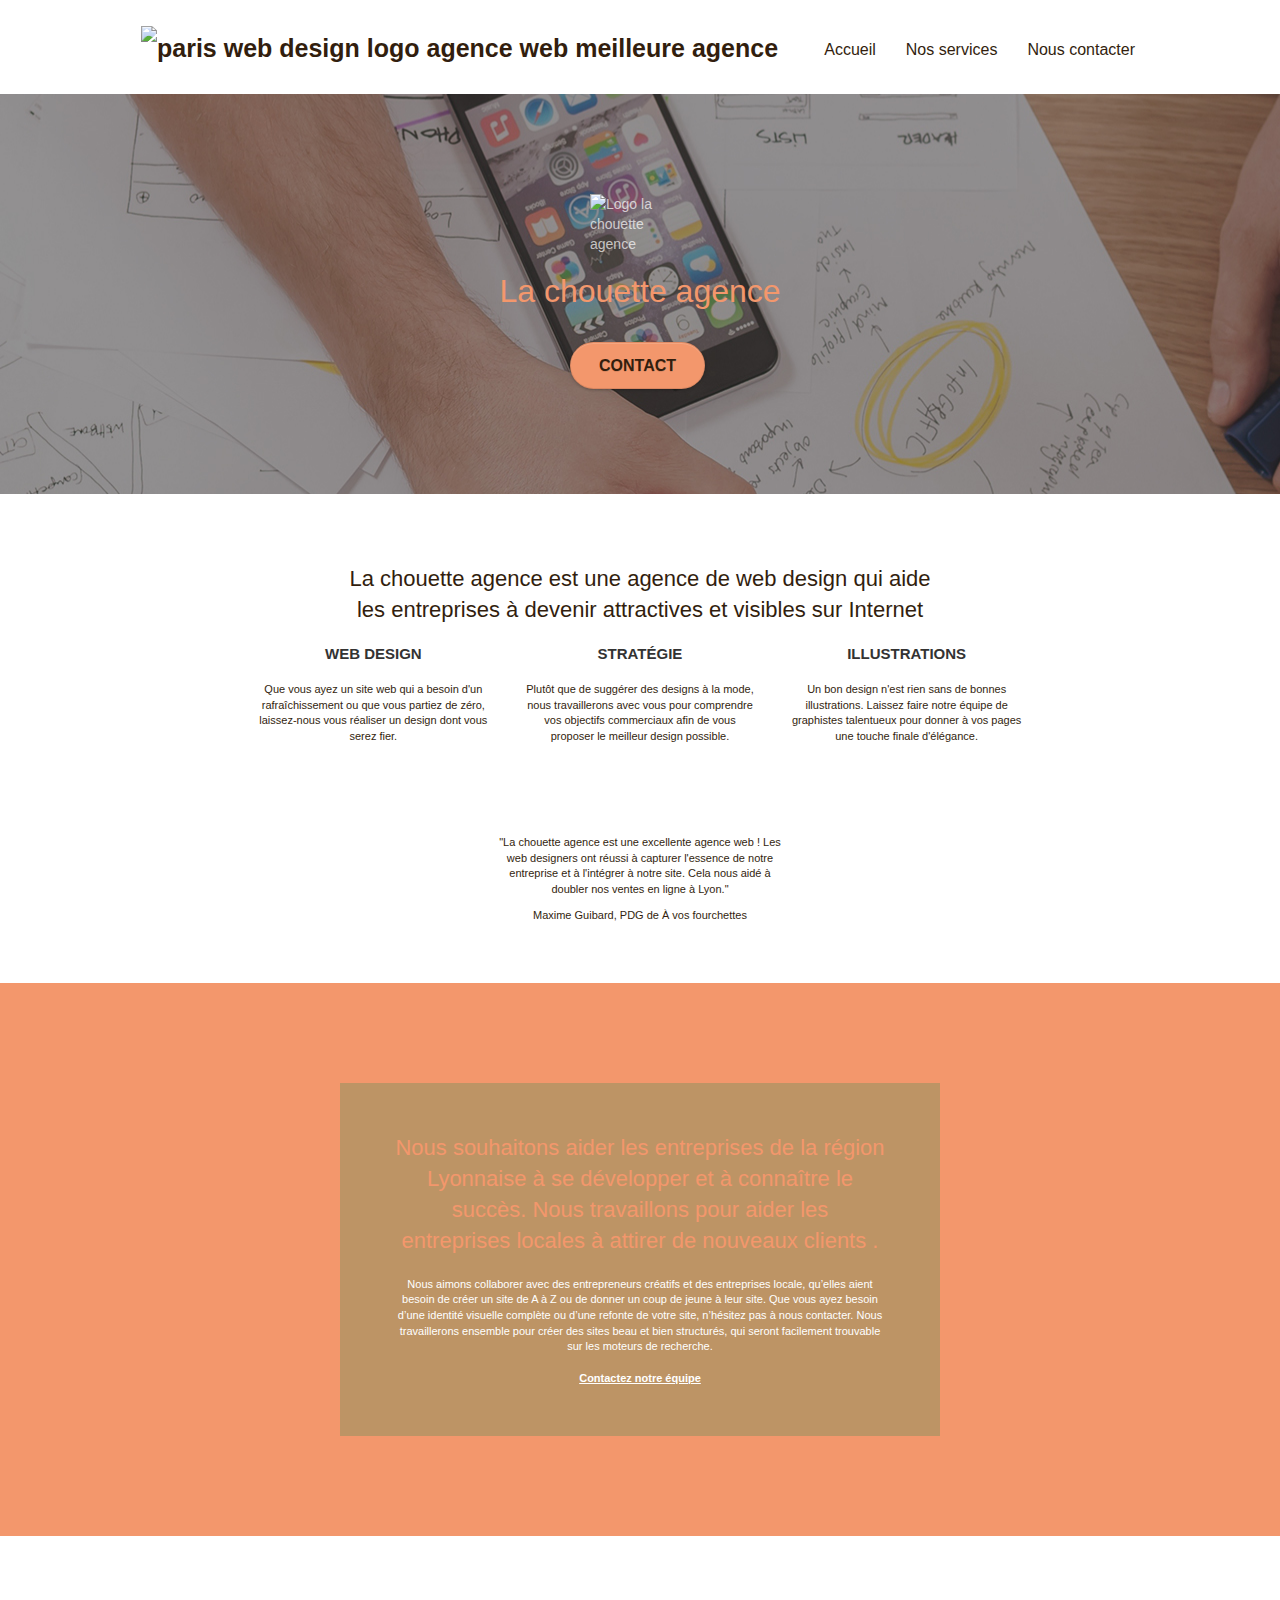
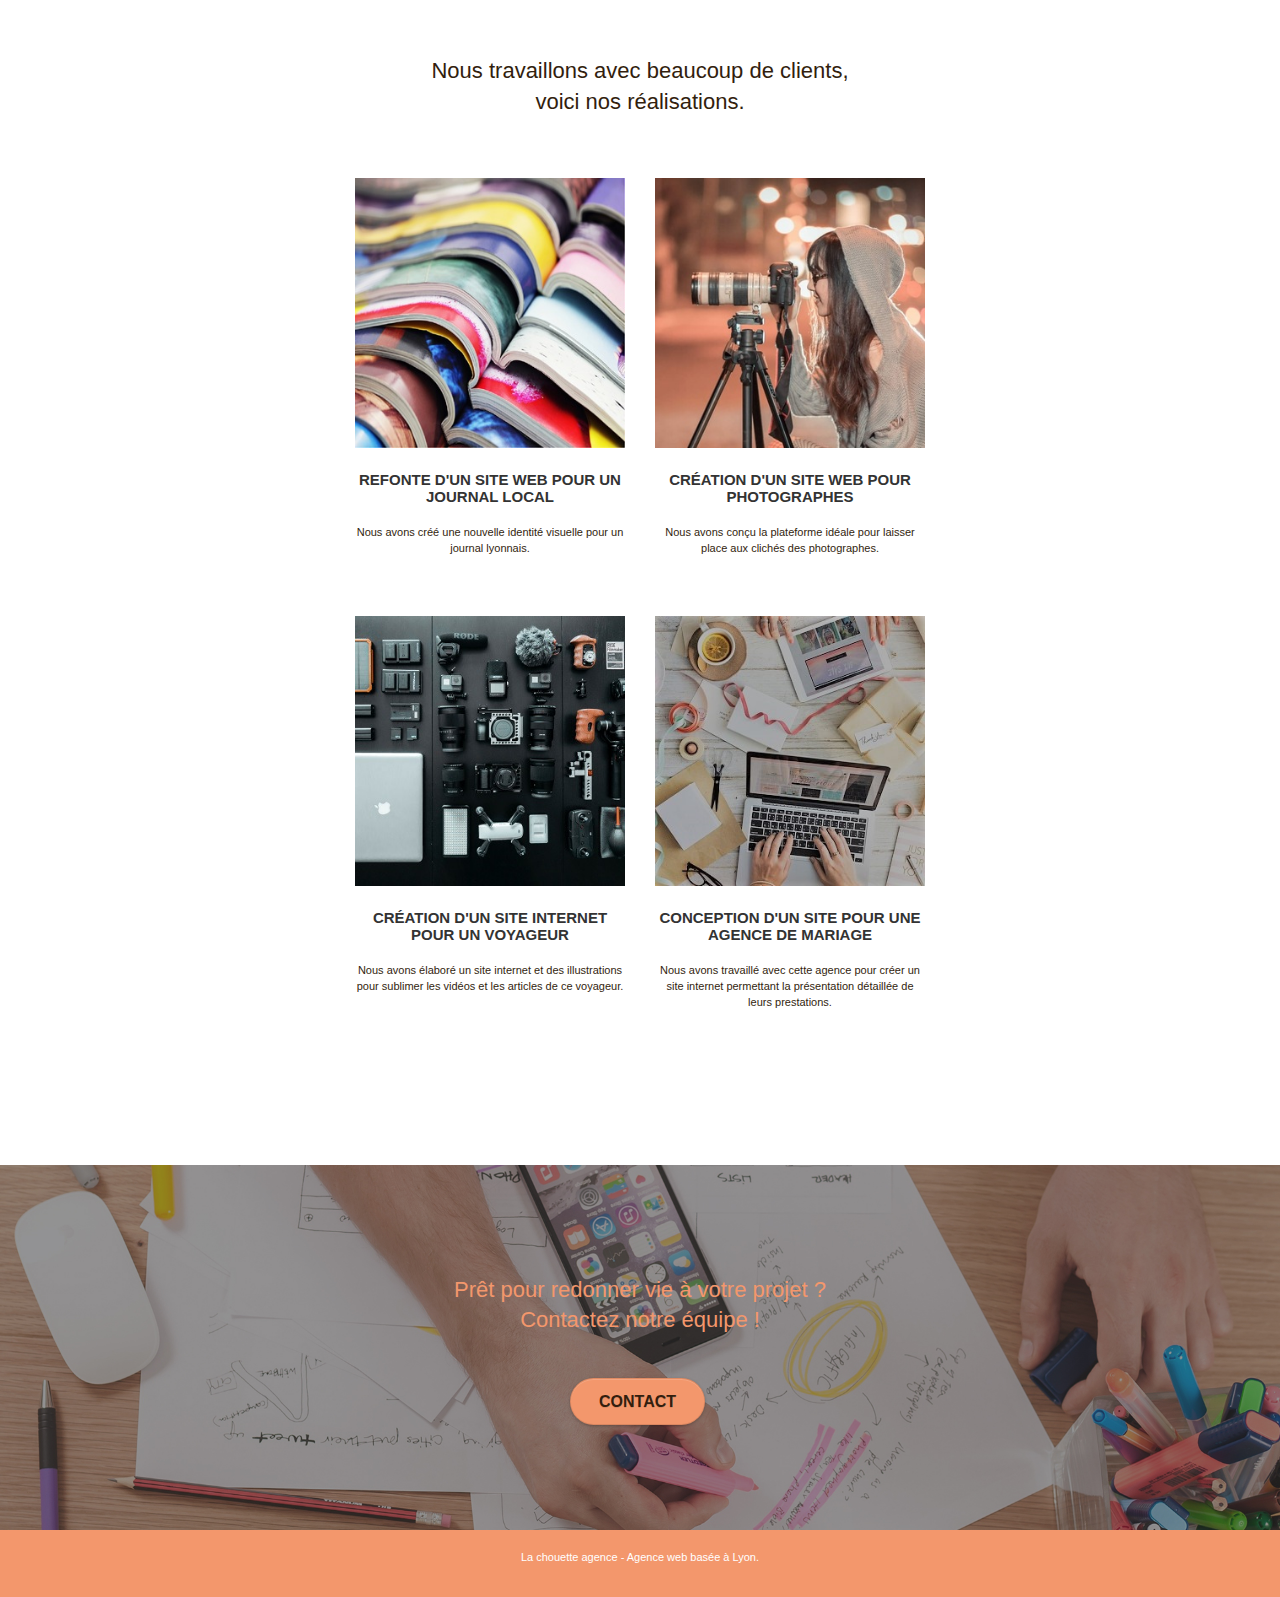
==== index.html @ f89d9318 "maj photo" ====
<!doctype html>
<html lang="fr">
<head>
    <meta charset="utf-8">
    <meta name="description" content="La chouette agence est une agence de web design, située à Lyon qui aide les entreprises à devenir attractives et visibles sur Internet".>
    <meta name="viewport" content="width=device-width, initial-scale=1.0, viewport-fit=cover">

    <link rel="shortcut icon" type="image/png" href="favicon.jpg">
	<!-- Latest compiled and minified CSS -->
	<link rel="stylesheet" href="https://stackpath.bootstrapcdn.com/bootstrap/3.4.1/css/bootstrap.min.css" integrity="sha384-HSMxcRTRxnN+Bdg0JdbxYKrThecOKuH5zCYotlSAcp1+c8xmyTe9GYg1l9a69psu" crossorigin="anonymous">
	<!-- Optional theme -->
	<link rel="stylesheet" href="https://stackpath.bootstrapcdn.com/bootstrap/3.4.1/css/bootstrap-theme.min.css" integrity="sha384-6pzBo3FDv/PJ8r2KRkGHifhEocL+1X2rVCTTkUfGk7/0pbek5mMa1upzvWbrUbOZ" crossorigin="anonymous">
	<link rel="stylesheet" type="text/css" href="style.css">
	<link rel="stylesheet" href="https://use.fontawesome.com/releases/v5.15.4/css/all.css" integrity="sha384-DyZ88mC6Up2uqS4h/KRgHuoeGwBcD4Ng9SiP4dIRy0EXTlnuz47vAwmeGwVChigm" crossorigin="anonymous">
	<link rel="stylesheet" type="text/css" href="./css/et-line.css">
	
    <title>La chouette agence</title>

<!-- Analytics -->
 
<!-- Analytics END -->
    
</head>
<body>
<!-- Principal conteneur -->
<div class="page-container">
    
<!-- bloc-0 -->
<header class="bloc bgc-white l-bloc">
	<div class="container bloc-sm">
		<nav class="navbar row">
			<div class="navbar-header">
				<a class="navbar-brand" href="index.html"><img src="img/la-chouette-agence.png" alt="paris web design logo agence web meilleure agence" height="40" /></a>
				<button id="nav-toggle" type="button" class="ui-navbar-toggle navbar-toggle" data-toggle="collapse" data-target=".navbar-1">
				<span class="sr-only">Toggle navigation</span><span class="icon-bar"></span><span class="icon-bar"></span><span class="icon-bar"></span>
				</button>
			</div>
			<div class="collapse navbar-collapse navbar-1 special-dropdown-nav">
				<ul class="site-navigation nav navbar-nav">
					<li>
						<a href="index.html">Accueil</a>
					</li>
					<li> 
						<a href="#services">Nos services</a>
					</li>
					<li>
						<a href="page2.html">Nous contacter</a>
					</li>
				</ul>
			</div>
		</nav>
	</div>
</header>
<!-- bloc-0 END -->

<!-- bloc-1-presentation -->
<section class="bloc bgc-dark-slate-blue bg-banniere d-bloc bg-t-edge bloc-bg-texture texture-paper b-parallax bloc-1-hero">
	<div class="container bloc-lg">
		<div class="row tight-width-whitespace">
			<div class="col-sm-12">
				<img src="img/logo.png" class="center-block image-resize-mode" width="100" alt="Logo la chouette agence" />
				<h1 class="text-center hero-bloc-text tc-white ">
					La chouette agence
				</h1>
				<div class="text-center">
					<a href="page2.html" class="btn btn-lg btn-clean btn-rd cta-hero btn-atomic-tangerine">Contact</a>
				</div>
			</div>
		</div>
	</div>
</section>
<!-- bloc-1-presentation END -->

<!-- bloc-2-services -->
<section class="bloc bgc-white l-bloc">
	<div class="container bloc-md">
		<div class="row">
			<div class="col-sm-12 text-center">
				<h2>La chouette agence est une agence de web design qui aide <br/> les entreprises à devenir attractives et visibles sur Internet</h2>
			</div>
		</div>
		<div class="row voffset-lg med-width-whitespace">
			<div class="col-sm-4">
				<div class="text-center">
					<span class="et-icon-browser sm-shadow icon-dark-slate-blue icons icon-lg"></span>
				</div>
				<h3 class="mg-md text-center">
					Web design
				</h3>
				<p class="text-center ">
					Que vous ayez un site web qui a besoin d'un rafraîchissement ou que vous partiez de zéro, laissez-nous vous réaliser un design dont vous serez fier.
				</p>
			</div>
			<div class="col-sm-4">
				<div class="text-center">
					<span class="et-icon-presentation sm-shadow icon-dark-slate-blue icons icon-lg"></span>
				</div>
				<h3 class="mg-md text-center">
					Stratégie
				</h3>
				<p class="text-center ">
					Plutôt que de suggérer des designs à la mode, nous travaillerons avec vous pour comprendre vos objectifs commerciaux afin de vous proposer le meilleur design possible.<br>
				</p>
			</div>
			<div class="col-sm-4">
				<div class="text-center">
					<span class="et-icon-edit sm-shadow icon-dark-slate-blue icons icon-lg"></span>
				</div>
				<h3 class="mg-md text-center">
					Illustrations
				</h3>
				<p class="text-center ">
					Un bon design n'est rien sans de bonnes illustrations. Laissez faire notre équipe de graphistes talentueux pour donner à vos pages une touche finale d'élégance.
				</p>
			</div>
		</div>
		<div class="row voffset-lg voffset">
			<div class="col-xs-12 col-md-8 col-md-offset-2 text-center">
				<p>"La chouette agence est une excellente agence web ! Les <br/> web designers ont réussi à capturer l'essence de notre <br/> entreprise et à l'intégrer à notre site. Cela nous aidé à <br/> doubler nos ventes en ligne à Lyon."</p>
				<p class="">Maxime Guibard, PDG de À vos fourchettes</p>
			</div>
		</div>
	</div>
</section>
<!-- bloc-2-services END -->

<!-- bloc-3-what-i-do -->
<section class="bloc tc-white bgc-atomic-tangerine bg-presentation d-bloc bloc-bg-texture texture-paper b-parallax">
	<div class="container bloc-lg">
		<div class="row tight-width-whitespace black-background">
			<div class="col-sm-12">
				<h2 class="mg-md text-center tc-white">
					Nous souhaitons aider les entreprises de la région Lyonnaise à se développer et à connaître le succès. Nous travaillons pour aider les entreprises locales à attirer de nouveaux clients .<br>
				</h2>
				<p class="text-center white">
					Nous aimons collaborer avec des entrepreneurs créatifs et des entreprises locale, qu’elles aient besoin de créer un site de A à Z ou de donner un coup de jeune à leur site. Que vous ayez besoin d’une identité visuelle complète ou d’une refonte de votre site, n’hésitez pas à nous contacter. Nous travaillerons ensemble pour créer des sites beau et bien structurés, qui seront facilement trouvable sur les moteurs de recherche. <br><br><a class="ltc-white bold-link" href="page2.html">Contactez notre équipe</a><br>
				</p>
			</div>
		</div>
	</div>
</section>
<!-- bloc-3-what-i-do END -->

<!-- bloc-4-portfolio -->
<section class="bloc bgc-white bg-lines-h2-bg bg-repeat l-bloc">
	<div class="container bloc-lg" id="services">
		<div class="row">
			<div class="col-sm-12 text-center">
				<h2>Nous travaillons avec beaucoup de clients,<br/> voici nos réalisations.</h2>
			</div>
		</div>
		<div class="row tight-width-whitespace portfolio-row">
			<div class="col-sm-6">
				<a href="#" data-lightbox="img/1.jpg" data-gallery-id="gallery-1" data-caption="Refonte d'un site web pour un journal local" data-frame="snapshot-lb"><img src="img/1.jpg" alt="Refonte d'un site web pour journal local" class="img-responsive portfolio-thumb"/></a>
				<h3 class="mg-md text-center">
					Refonte d'un site web pour un journal local
				</h3>
				<p class="text-center">
					Nous avons créé une nouvelle identité visuelle pour un journal lyonnais.
				</p>
			</div>
			<div class="col-sm-6">
				<a href="#" data-lightbox="img/2.jpg" data-gallery-id="gallery-1" data-caption="Création d'un site web pour photographes" data-frame="snapshot-lb"><img src="img/2.jpg" class="img-responsive portfolio-thumb" alt="Création d'un site web pour photographes"/></a>
				<h3 class="mg-md text-center">
					Création d'un site web pour photographes
				</h3>
				<p class="text-center">
					Nous avons conçu la plateforme idéale pour laisser place aux clichés des photographes.
				</p>
			</div>
		</div>
		<div class="row tight-width-whitespace portfolio-row">
			<div class="col-sm-6">
				<a href="#" data-lightbox="img/3.jpg" data-gallery-id="gallery-1" data-caption="Création d'un site internet pour un voyageur" data-frame="snapshot-lb"><img src="img/3.jpg" class="img-responsive portfolio-thumb" alt="Création d'un site web pour voyageur"/></a>
				<h3 class="mg-md text-center">
					Création d'un site internet pour un voyageur
				</h3>
				<p class="text-center">
					Nous avons élaboré un site internet et des illustrations pour sublimer les vidéos et les articles de ce voyageur.
				</p>
			</div>
			<div class="col-sm-6">
				<a href="#" data-lightbox="img/4.jpg" data-gallery-id="gallery-1" data-caption="Conception d'un site pour une agence de mariage" data-frame="snapshot-lb"><img src="img/4.jpg" class="img-responsive portfolio-thumb" alt="Création d'un site web pour agence de mariage"/></a>
				<h3 class="mg-md text-center">
					Conception d'un site pour une agence de mariage
				</h3>
				<p class="text-center">
					Nous avons travaillé avec cette agence pour créer un site internet permettant la présentation détaillée de leurs prestations.
				</p>
			</div>
		</div>
	</div>
</section>
<!-- bloc-4-portfolio END -->

<!-- bloc-5-cta -->
<section class="bloc bgc-dark-slate-blue bg-banniere d-bloc bloc-bg-texture texture-paper">
	<div class="container bloc-lg">
		<div class="row">
			<h2 class="mg-md text-center tc-white">
				Prêt pour redonner vie à votre projet ?<br>Contactez notre équipe !
			</h2>
			<div class="col-sm-12 text-center">
				<a href="page2.html" class="btn btn-atomic-tangerine btn-clean btn-rd btn-lg cta-hero">Contact</a>
			</div>
		</div>
	</div>
</section>
<!-- bloc-5-cta END -->

<!-- ScrollToTop Button -->
<a class="bloc-button btn btn-d scrollToTop" onclick="scrollToTarget('1')"><span class="fa fa-chevron-up"></span></a>
<!-- ScrollToTop Button END-->

<!-- Footer - bloc-8 -->
<footer class="bloc bgc-atomic-tangerine d-bloc">
	<div class="container bloc-sm">
		<div class="row">
			<div class="col-sm-12">
				<p class="text-center white">
					La chouette agence - Agence web basée à Lyon.<br>
				</p>
				<div class="row row-no-gutters social">
					<div class="col-sm-3">
						<div class="text-center">
							<a class="social" href="https://twitter.com/chouette_agence?t=_x6iAuk8jRpE8uNBQ2zI-g&s=09"><i class="fab fa-twitter iconSocial"></i></a>
						</div>
					</div>
					<div class="col-sm-3">
						<div class="text-center">
							<a class="social" href="https://www.facebook.com/La-Chouette-Agence-101700188845251"><i class="fab fa-facebook-f iconSocial"></i></a>
						</div>
					</div>
					<div class="col-sm-3">
						<div class="text-center">
							<a class="social" href="https://dribbble.com/"><i class="fab fa-dribbble iconSocial"></i></a>
						</div>
					</div>
					<div class="col-sm-3">
						<div class="text-center">
							<a class="social" href="https://www.instagram.com/lachouetteagence_lyon/"><i class="fab fa-instagram iconSocial"></i></a>
						</div>
					</div>
				</div>
			</div>
		</div>
	</div>
</footer>
<!-- Footer - bloc-8 END -->

</div>
<!-- Principal conteneur END -->
    
	<script src="https://code.jquery.com/jquery-2.2.4.min.js" integrity="sha256-BbhdlvQf/xTY9gja0Dq3HiwQF8LaCRTXxZKRutelT44=" crossorigin="anonymous"></script>
	<script src="https://stackpath.bootstrapcdn.com/bootstrap/3.4.1/js/bootstrap.min.js" integrity="sha384-aJ21OjlMXNL5UyIl/XNwTMqvzeRMZH2w8c5cRVpzpU8Y5bApTppSuUkhZXN0VxHd" crossorigin="anonymous"></script>
	<script src="./js/blocs.js"></script>
	<script src="./js/jquery.touchSwipe.js" defer></script>
	<script src="./js/gmaps.js"></script>

</body>
</html>
---- style.css ----
body {
    margin: 0;
    padding: 0;
    background: #FFF;
    overflow-x: hidden;
    -webkit-font-smoothing: antialiased;
    -moz-osx-font-smoothing: grayscale;
}

a,
button {
    transition: all .3s ease-in-out;
    outline: none!important;
}

a:hover {
    text-decoration: none;
    cursor: pointer;
}

#page-loading-blocs-notifaction {
    position: fixed;
    top: 0;
    bottom: 0;
    width: 100%;
    z-index: 100000;
    background: #FFFFFF url("img/pageload-spinner.gif") no-repeat center center;
}

.bloc {
    width: 100%;
    clear: both;
    background: 50% 50% no-repeat;
    padding: 0 50px;
    -webkit-background-size: cover;
    -moz-background-size: cover;
    -o-background-size: cover;
    background-size: cover;
    position: relative;
}

.bloc .container {
    padding-left: 0;
    padding-right: 0;
}

.bloc-lg {
    padding: 100px 50px;
}

.bloc-md {
    padding: 50px;
}

.bloc-sm {
    padding: 20px 50px;
}

.bg-center,
.bg-l-edge,
.bg-r-edge,
.bg-t-edge,
.bg-b-edge,
.bg-tl-edge,
.bg-bl-edge,
.bg-tr-edge,
.bg-br-edge,
.bg-repeat {
    -webkit-background-size: auto!important;
    -moz-background-size: auto!important;
    -o-background-size: auto!important;
    background-size: auto!important;
}

.bg-repeat {
    background: repeat;
}

.bg-t-edge {
    background: top no-repeat;
}

.bloc-bg-texture::before {
    content: "";
    background-size: 2px 2px;
    position: absolute;
    top: 0;
    bottom: 0;
    left: 0;
    right: 0;
}

.texture-paper::before {
    background: url("img/texture-paper.png");
    background-size: 280px 280px;
}

.b-parallax {
    background-attachment: fixed;
}

.d-bloc {
    color: rgba(255, 255, 255, .7);
}

.d-bloc button:hover {
    color: rgba(255, 255, 255, .9);
}

.d-bloc .icon-round,
.d-bloc .icon-square,
.d-bloc .icon-rounded,
.d-bloc .icon-semi-rounded-a,
.d-bloc .icon-semi-rounded-b {
    border-color: rgba(255, 255, 255, .9);
}

.d-bloc .divider-h span {
    border-color: rgba(255, 255, 255, .2);
}

.d-bloc .a-btn,
.d-bloc .navbar a,
.d-bloc .navbar-brand,
.d-bloc a .icon-sm,
.d-bloc a .icon-md,
.d-bloc a .icon-lg,
.d-bloc a .icon-xl,
.d-bloc h1 a,
.d-bloc h2 a,
.d-bloc h3 a,
.d-bloc h4 a,
.d-bloc h5 a,
.d-bloc h6 a,
.d-bloc p a {
    color: rgba(255, 255, 255, .6);
}

.d-bloc .a-btn:hover,
.d-bloc .navbar a:hover,
.d-bloc .navbar-brand:hover,
.d-bloc a:hover .icon-sm,
.d-bloc a:hover .icon-md,
.d-bloc a:hover .icon-lg,
.d-bloc a:hover .icon-xl,
.d-bloc h1 a:hover,
.d-bloc h2 a:hover,
.d-bloc h3 a:hover,
.d-bloc h4 a:hover,
.d-bloc h5 a:hover,
.d-bloc h6 a:hover,
.d-bloc p a:hover {
    color: rgba(255, 255, 255, 1);
}

.d-bloc .navbar-toggle .icon-bar {
    background: rgba(255, 255, 255, 1);
}

.d-bloc .btn-wire,
.d-bloc .btn-wire:hover {
    color: rgba(255, 255, 255, 1);
    border-color: rgba(255, 255, 255, 1);
}

.d-bloc .panel {
    color: rgba(0, 0, 0, .5);
}

.d-bloc .panel button:hover {
    color: rgba(0, 0, 0, .7);
}

.d-bloc .panel icon {
    border-color: rgba(0, 0, 0, .7);
}

.d-bloc .panel .divider-h span {
    border-color: rgba(0, 0, 0, .1);
}

.d-bloc .panel .a-btn {
    color: rgba(0, 0, 0, .6);
}

.d-bloc .panel .a-btn:hover {
    color: rgba(0, 0, 0, 1);
}

.d-bloc .panel .btn-wire,
.d-bloc .panel .btn-wire:hover {
    color: rgba(0, 0, 0, .7);
    border-color: rgba(0, 0, 0, .3);
}

.d-bloc .panel,
.l-bloc {
    color: rgba(0, 0, 0, .5);
}

.d-bloc .panel button:hover,
.l-bloc button:hover {
    color: rgba(0, 0, 0, .7);
}

.l-bloc .icon-round,
.l-bloc .icon-square,
.l-bloc .icon-rounded,
.l-bloc .icon-semi-rounded-a,
.l-bloc .icon-semi-rounded-b {
    border-color: rgba(0, 0, 0, .7);
}

.d-bloc .panel .divider-h span,
.l-bloc .divider-h span {
    border-color: rgba(0, 0, 0, .1);
}

.d-bloc .panel .a-btn,
.l-bloc .a-btn,
.l-bloc .navbar a,
.l-bloc .navbar-brand,
.l-bloc a .icon-sm,
.l-bloc a .icon-md,
.l-bloc a .icon-lg,
.l-bloc a .icon-xl,
.l-bloc h1 a,
.l-bloc h2 a,
.l-bloc h3 a,
.l-bloc h4 a,
.l-bloc h5 a,
.l-bloc h6 a,
.l-bloc p a {
    color: rgba(0, 0, 0, .6);
}

.d-bloc .panel .a-btn:hover,
.l-bloc .a-btn:hover,
.l-bloc .navbar a:hover,
.l-bloc .navbar-brand:hover,
.l-bloc a:hover .icon-sm,
.l-bloc a:hover .icon-md,
.l-bloc a:hover .icon-lg,
.l-bloc a:hover .icon-xl,
.l-bloc h1 a:hover,
.l-bloc h2 a:hover,
.l-bloc h3 a:hover,
.l-bloc h4 a:hover,
.l-bloc h5 a:hover,
.l-bloc h6 a:hover,
.l-bloc p a:hover {
    color: rgba(0, 0, 0, 1);
}

.l-bloc .navbar-toggle .icon-bar {
    color: rgba(0, 0, 0, .6);
}

.d-bloc .panel .btn-wire,
.d-bloc .panel .btn-wire:hover,
.l-bloc .btn-wire,
.l-bloc .btn-wire:hover {
    color: rgba(0, 0, 0, .7);
    border-color: rgba(0, 0, 0, .3);
}

.voffset {
    margin-top: 30px;
}

.voffset-lg {
    margin-top: 80px;
}

.row-no-gutters {
    margin-right: 0;
    margin-left: 0;
}

.row.row-no-gutters > [class^="col-"],
.row.row-no-gutters > [class*=" col-"] {
    padding-right: 0;
    padding-left: 0;
}

.bloc-1-hero h1 {
    font-size: 32px;
}

.navbar {
    margin-bottom: 0;
    z-index: 1;
}

.navbar-brand {
    height: auto;
    padding: 3px 15px;
    font-size: 25px;
    font-weight: normal;
    font-weight: 600;
    line-height: 44px;
}

.navbar-brand img {
    max-height: 200px;
    margin: 0 5px 0 0;
    display: inline;
}

.navbar-brand img[src$=svg] {
    min-width: 100px;
}

.nav-center .navbar-brand img {
    margin: 0;
}

.navbar .nav {
    padding-top: 2px;
    margin-right: -16px;
    float: right;
    z-index: 1;
}

.nav > li {
    float: left;
    margin-top: 4px;
    font-size: 16px;
}

.navbar-nav .open .dropdown-menu > li > a {
    text-align: inherit;
}

.nav > li a:hover,
.nav > li a:focus {
    background: transparent;
}

.navbar-toggle {
    margin: 10px 10px 0 0;
    border: 0px;
}

.navbar-toggle:hover {
    background: transparent!important;
}

.navbar-toggle .icon-bar {
    background-color: rgba(0, 0, 0, .5);
    width: 26px;
}

.nav-invert .navbar .nav {
    float: left;
}

.nav-invert .navbar-header,
.nav-invert .navbar-brand {
    float: right;
    position: relative;
    z-index: 2;
}

@media (min-width: 768px) {
    .site-navigation {
        position: absolute;
        top: 50%;
        right: 20px;
        transform: translate(0, -50%);
        -webkit-transform: translateY(-50%);
    }
    .nav > li .dropdown-menu a,
    .nav > li .dropdown-menu a:hover {
        color: #484848;
    }
    .nav-invert .site-navigation {
        left: 0;
        right: 0;
    }
    .nav-center {
        text-align: center;
    }
    .nav-center .navbar-header {
        width: 100%;
    }
    .nav-center .navbar-header,
    .nav-center .navbar-brand,
    .nav-center .nav > li {
        float: none;
        display: inline-block;
    }
    .nav-center .site-navigation {
        position: relative;
        width: 100%;
        right: 0;
        margin-right: 0px;
        margin-top: 20px;
    }
    .nav-center.mini-nav .navbar-toggle {
        float: none;
        margin: 10px auto 0;
    }
}

.nav > li > .dropdown a {
    background: none!important;
    display: block;
    padding: 14px 15px;
}

nav .caret {
    margin: 0 5px;
}

.dropdown-menu .dropdown-menu {
    top: -8px;
    left: 100%;
}

.dropdown-menu .dropmenu-flow-right {
    top: 100%;
    left: 0;
    margin-left: -1px;
    border-top-left-radius: 0;
    border-top-right-radius: 0;
}

.dropdown-menu .dropdown span {
    border: 4px solid black;
    border-top-color: transparent;
    border-right-color: transparent;
    border-bottom-color: transparent;
    margin: 6px -5px 0 0!important;
    float: right;
}

.mg-md {
    margin-top: 10px;
    margin-bottom: 20px;
}

.mg-lg {
    margin-top: 10px;
    margin-bottom: 40px;
}

.btn {
    margin: 0 5px 5px 0;
}

.btn.pull-right {
    margin: 0 0 5px 5px;
}

.btn-d,
.btn-d:hover,
.btn-d:focus {
    color: #FFF;
    background: rgba(0, 0, 0, .3);
}

button {
    outline: none!important;
}

.btn-rd {
    border-radius: 40px;
}

.btn-clean {
    border: 1px solid rgba(0, 0, 0, .08);
    border-bottom-color: rgba(0, 0, 0, .1);
    text-shadow: 0 1px 0 rgba(0, 0, 1, .1);
    box-shadow: 0 1px 3px rgba(0, 0, 1, .25), inset 0 1px 0 0 rgba(255, 255, 255, .15);
}

.icon-md {
    font-size: 30px!important;
}

.icon-lg {
    font-size: 60px!important;
}

.sm-shadow {
    text-shadow: 0 1px 2px rgba(0, 0, 0, .3);
}

.panel-sq,
.panel-sq .panel-heading,
.panel-sq .panel-footer {
    border-radius: 0;
}

.panel-rd {
    border-radius: 30px;
}

.panel-rd .panel-heading {
    border-radius: 29px 29px 0 0;
}

.panel-rd .panel-footer {
    border-radius: 0 0 29px 29px;
}

.form-control {
    border-color: rgba(0, 0, 0, .1);
    box-shadow: none;
}

.scrollToTop {
    width: 40px;
    height: 40px;
    position: fixed;
    bottom: 20px;
    right: 20px;
    opacity: 0;
    z-index: 500;
    transition: all .3s ease-in-out;
}

.scrollToTop span {
    margin-top: 6px;
}

.showScrollTop {
    font-size: 14px;
    opacity: 1;
}

a[data-lightbox] {
    position: relative;
    display: block;
    text-align: center;
}

a[data-lightbox]:hover::before {
    content: "+";
    font-family: "HelveticaNeue-Light", "Helvetica Neue Light", "Helvetica Neue", Helvetica, Arial;
    font-size: 32px;
    width: 50px;
    height: 50px;
    margin-left: -25px;
    border-radius: 50%;
    background: rgba(0, 0, 0, .6);
    color: #FFF;
    font-weight: 100;
    z-index: 1;
    position: absolute;
    top: 50%;
    transform: translateY(-50%);
    -webkit-transform: translateY(-50%);
}

a[data-lightbox]:hover img {
    opacity: 0.6;
    -webkit-animation-fill-mode: none;
    animation-fill-mode: none;
}

#lightbox-modal {
    display: flex;
    align-items: center;
}

#lightbox-modal .modal-dialog {
    width: 90%;
    max-width: 900px;
    margin: 0 auto 0;
}

#lightbox-modal .modal-dialog img {
    max-height: 90vh;
    margin: 0 auto;
}

.lightbox-caption {
    padding: 20px;
    color: #FFF;
    background: rgba(0, 0, 0, .5);
    position: absolute;
    left: 15px;
    right: 15px;
    bottom: 5px;
}

.close-lightbox {
    color: #FFF;
    font-size: 30px;
    position: absolute;
    top: 20px;
    right: 20px;
    z-index: 20;
    background: rgba(0, 0, 0, .5);
    border: none;
    line-height: 30px;
    padding: 0 9px 5px;
    opacity: 0.3;
}

.close-lightbox:hover,
.next-lightbox:hover,
.prev-lightbox:hover {
    opacity: 1.0;
    color: #FFF;
}

.next-lightbox,
.prev-lightbox {
    font-size: 20px;
    color: rgba(255, 255, 255, .9);
    background: rgba(0, 0, 0, .5);
    transition: all .2s ease-in-out;
    position: absolute;
    top: 45%;
    z-index: 1;
    opacity: 0.4;
}

.next-lightbox {
    padding: 6px 8px 1px 13px;
    right: 25px;
}

.prev-lightbox {
    padding: 6px 13px 1px 10px;
    left: 25px;
}

.snapshot-lb .modal-body {
    padding-bottom: 45px;
}

.snapshot-lb .lightbox-caption {
    padding: 0;
    color: rgba(0, 0, 0, .5);
    background: none;
}

h1,
h2,
h3,
h4,
h5,
h6,
p,
label,
.btn,
a {
    font-family: "helvetica";
    font-weight: 400;
    color: #321E0E!important;
}

.container {
    max-width: 1000px;
}

.hero-bloc-text {
    font-size: 38px;
}

.hero-bloc-text-sub {
    font-size: 36px;
}

.statement-bloc-text {
    line-height: 26px;
    font-style: italic;
    font-size: 20px;
    text-align: center;
    font-weight: lighter;
    max-width: 520px;
    margin: auto;
}

p {
    font-size: 11px;
}

.tight-width-whitespace {
    max-width: 600px;
    margin:auto;
}

.h1 {
    font-size: 20px;
    font-family: "Open Sans";
}

.cta-hero {
    margin-top: 22px;
    color: #FFFFFF!important;
    text-transform: uppercase;
    padding: 12px 28px 12px 28px;
    font-size: 16px;
    font-weight: 700;
}

.social {
    max-width: 400px;
    margin: auto;
    display: flex;
    justify-content: space-around;
}

h2 {
    font-size: 22px;
    line-height: 1.4em;
}

h3 {
    font-size: 15px;
    text-transform: uppercase;
    font-weight: 700;
    color: #333333!important;
}

.med-width-whitespace {
    max-width: 800px;
    margin:auto;
    box-shadow: 0px 0px 0px #000000;
}

h1 {
    color: #333333!important;
}

h4 {
    color: #333333!important;
}

.icons {
    margin-bottom: 14px;
    margin-top: 24px;
}

.white {
    color: #FFFFFF!important;
}

.portfolio-thumb {
    margin-bottom: 24px;
}

.portfolio-row {
    margin-bottom: 44px;
    margin-top: 50px;
}

.avatar {
    box-shadow: 0px 4px 9px rgba(0, 0, 0, 0.3);
}

.black-background {
    background-color: rgba(165, 147, 99, 0.7);
    padding: 40px 40px 40px 40px;
}

.bold-link {
    font-weight: 900;
    text-decoration: underline!important;
}

.bgc-white {
    background-color: #FFFFFF;
}

.bgc-dark-slate-blue {
    background-color: #364577;
}

.bgc-atomic-tangerine {
    background-color: #F3976C;
}

.tc-white {
    color: #F3976C!important;
}

.btn-atomic-tangerine {
    background: #F3976C;
    color: #321E0E!important;
}

.btn-atomic-tangerine:hover {
    background: #c27956!important;
    color: black!important;
}

.ltc-white {
    color: #FFFFFF!important;
}

.ltc-white:hover {
    color: #cccccc!important;
}

.ltc-atomic-tangerine {
    color: #F3976C!important;
}

.ltc-atomic-tangerine:hover {
    color: #c27956!important;
}

.icon-dark-slate-blue {
    color: #364577!important;
    border-color: #364577!important;
}

.bg-dots-bg {
    background-image: url("img/dots-bg.png");
}

.bg-lines-h2-bg {
    background-image: url("img/lines-h2-bg.png");
}

.bg-banniere {
    background-image: url("img/la-chouette-agence-banniere.jpg");
}

.bg-presentation {
    background-image: url("img/1image-de-presentation.jpg");
}

/* Modifs apportées */
.container img{
    max-width: 100%;
}
/* Fin modifs */
@media (max-width: 1024px) {
    .bloc {
        padding-left: 20px;
        padding-right: 20px;
    }
    .bloc.full-width-bloc,
    .bloc-tile-2.full-width-bloc .container,
    .bloc-tile-3.full-width-bloc .container,
    .bloc-tile-4.full-width-bloc .container {
        padding-left: 0;
        padding-right: 0;
    }
}

@media (max-width: 992px) and (min-width: 768px) {
    .navbar .nav {
        max-width: 80%
    }
    .nav-center.navbar .nav {
        max-width: 100%
    }
}

@media only screen and (min-device-width: 768px) and (max-device-width: 1024px) and (orientation: landscape) {
    .b-parallax {
        background-attachment: scroll;
    }
}

@media only screen and (min-device-width: 1024px) and (max-device-width: 1366px) and (-webkit-min-device-pixel-ratio: 1.5) {
    .b-parallax {
        background-attachment: scroll;
    }
}

@media (max-width: 991px) {
    .container {
        width: 100%;
    }
    .b-parallax {
        background-attachment: scroll;
    }
    .page-container,
    #hero-bloc {
        overflow-x: hidden;
        position: relative;
    }
    .bloc {
        padding-left: constant(safe-area-inset-left);
        padding-right: constant(safe-area-inset-right);
    }
    .bloc-group,
    .bloc-group .bloc {
        display: block;
        width: 100%;
    }
    .bloc-fill-screen .fill-bloc-top-edge,
    .bloc-fill-screen .fill-bloc-bottom-edge {
        padding: 0 20px;
        padding-left: constant(safe-area-inset-left);
        padding-right: constant(safe-area-inset-right);
    }
}

@media (max-width: 767px) {
    .page-container {
        overflow-x: hidden;
        position: relative;
    }
    h1,
    h2,
    h3,
    h4,
    h5,
    h6,
    p,
    #disqus_thread {
        padding-left: 10px!important;
        padding-right: 10px!important;
    }
    .b-parallax {
        background-attachment: scroll;
    }
    .navbar .nav {
        padding-top: 0;
        border-top: 1px solid rgba(0, 0, 0, .2);
        float: none!important;
    }
    .navbar.row {
        margin-left: 0;
        margin-right: 0;
    }
    .site-navigation {
        position: inherit;
        transform: none;
        -webkit-transform: none;
        -ms-transform: none;
    }
    .nav > li {
        margin-top: 0;
        border-bottom: 1px solid rgba(0, 0, 0, .1);
        background: rgba(0, 0, 0, .05);
        text-align: left;
        padding-left: 15px;
        width: 100%;
    }
    .nav > li:hover {
        background: rgba(0, 0, 0, .08);
    }
    .dropdown .dropdown a .caret {
        float: none;
        margin: 5px 0 0 10px!important;
        border: 4px solid black;
        border-bottom-color: transparent;
        border-right-color: transparent;
        border-left-color: transparent;
    }
    #hero-bloc .navbar .nav {
        background: rgba(0, 0, 0, .8);
    }
    #hero-bloc .navbar .nav a {
        color: rgba(255, 255, 255, .6);
    }
    .hero {
        padding: 50px 0;
    }
    .hero-nav {
        left: -1px;
        right: -1px;
    }
    .navbar-collapse {
        padding: 0;
        overflow-x: hidden;
        -webkit-box-shadow: none;
        box-shadow: none;
    }
    .navbar-brand img {
        max-height: 40px;
        width: auto;
    }
    .nav-invert .navbar-header {
        float: none;
        width: 100%;
    }
    .nav-invert .navbar-toggle {
        float: left;
        margin-left: 10px;
    }
    .bloc {
        padding-left: 0;
        padding-right: 0;
    }
    .bloc-xxl,
    .bloc-xl,
    .bloc-lg {
        padding: 40px 0;
    }
    .bloc-sm,
    .bloc-md {
        padding-left: 0;
        padding-right: 0;
    }
    .bloc-tile-2 .container,
    .bloc-tile-3 .container,
    .bloc-tile-4 .container,
    .bloc-fill-screen .fill-bloc-top-edge,
    .bloc-fill-screen .fill-bloc-bottom-edge {
        padding-left: 0;
        padding-right: 0;
    }
    .a-block {
        padding: 0 10px;
    }
    .btn-dwn {
        display: none;
    }
    .voffset {
        margin-top: 5px;
    }
    .voffset-md {
        margin-top: 20px;
    }
    .voffset-lg {
        margin-top: 30px;
    }
    form {
        padding: 5px;
    }
    .close-lightbox {
        display: inline-block;
    }
    .blocsapp-device-iphone5 {
        background-size: 216px 425px;
        padding-top: 60px;
        width: 216px;
        height: 425px;
    }
    .blocsapp-device-iphone5 img {
        width: 180px;
        height: 320px;
    }
}

@media (max-width: 400px) {
    .bloc {
        padding-left: 0;
        padding-right: 0;
    }
}

@media (max-width: 767px) {
    .bloc-mob-center-text {
        text-align: center;
    }
}
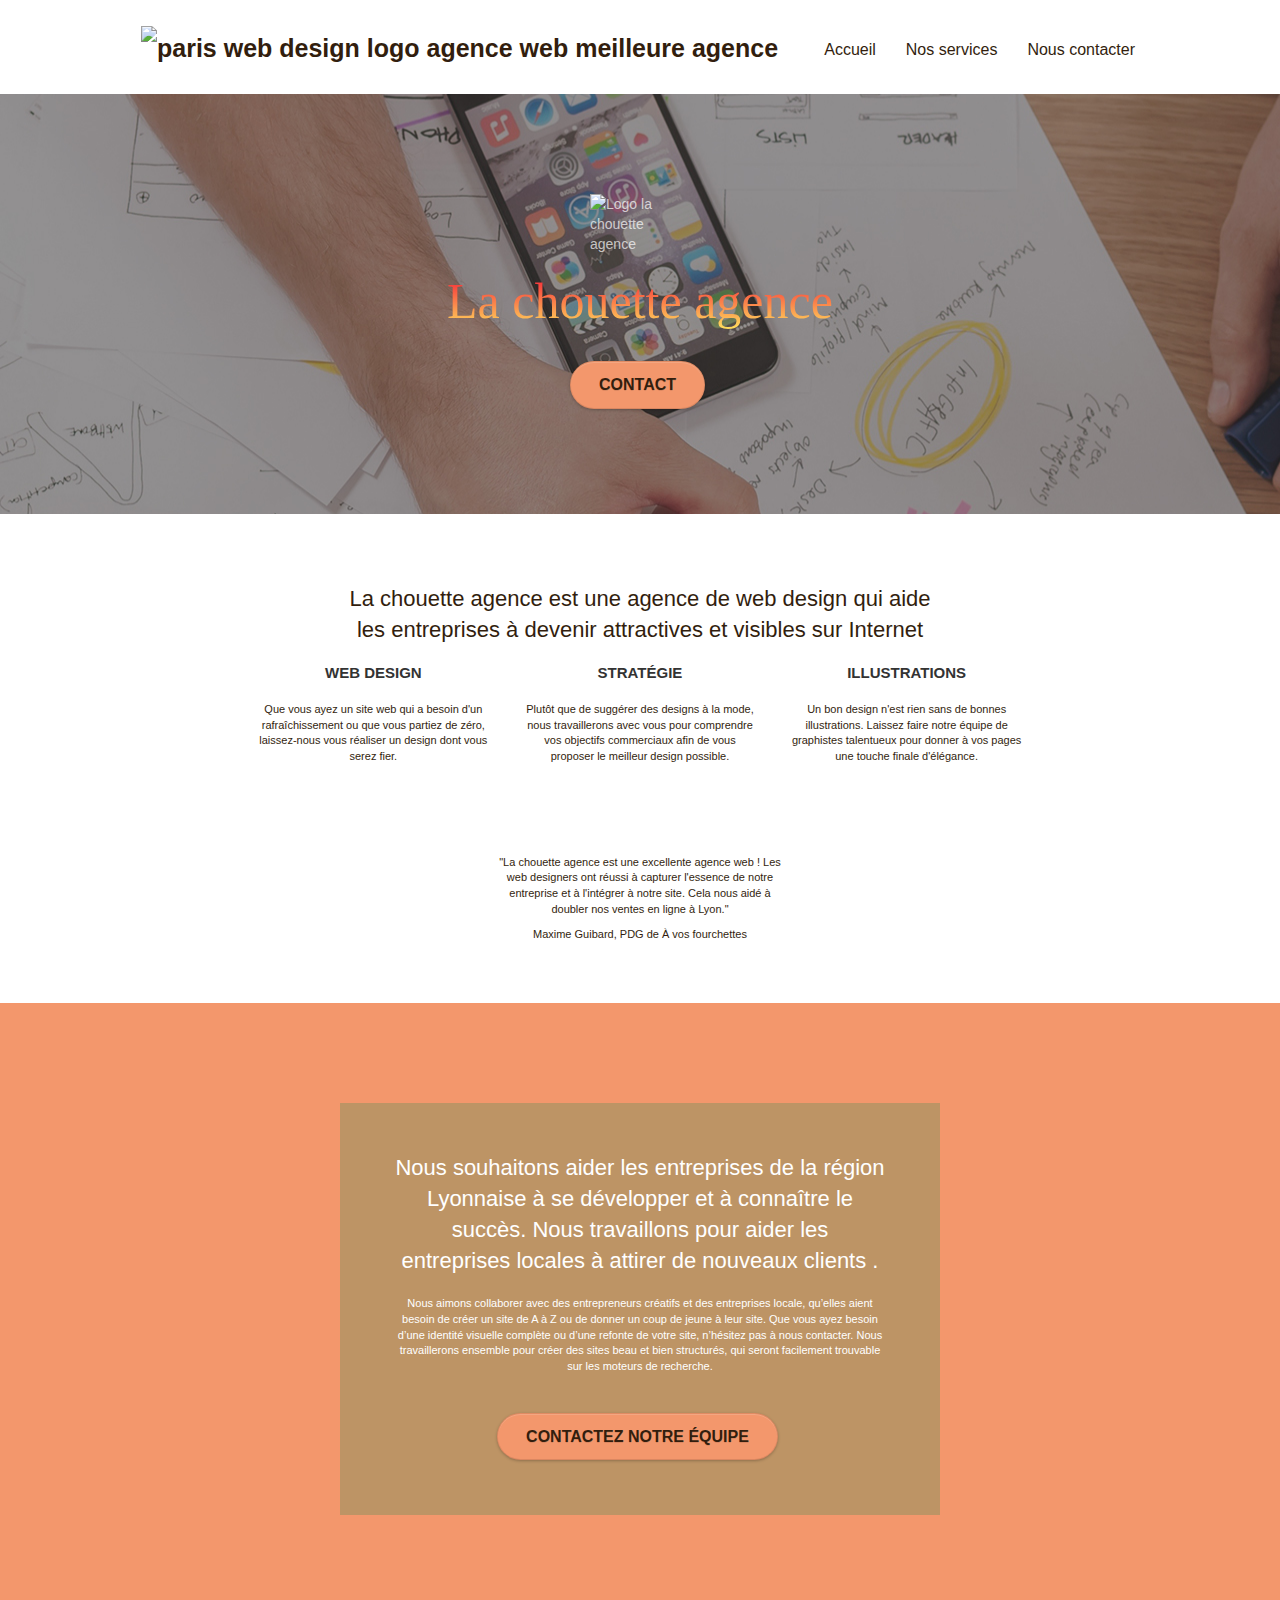
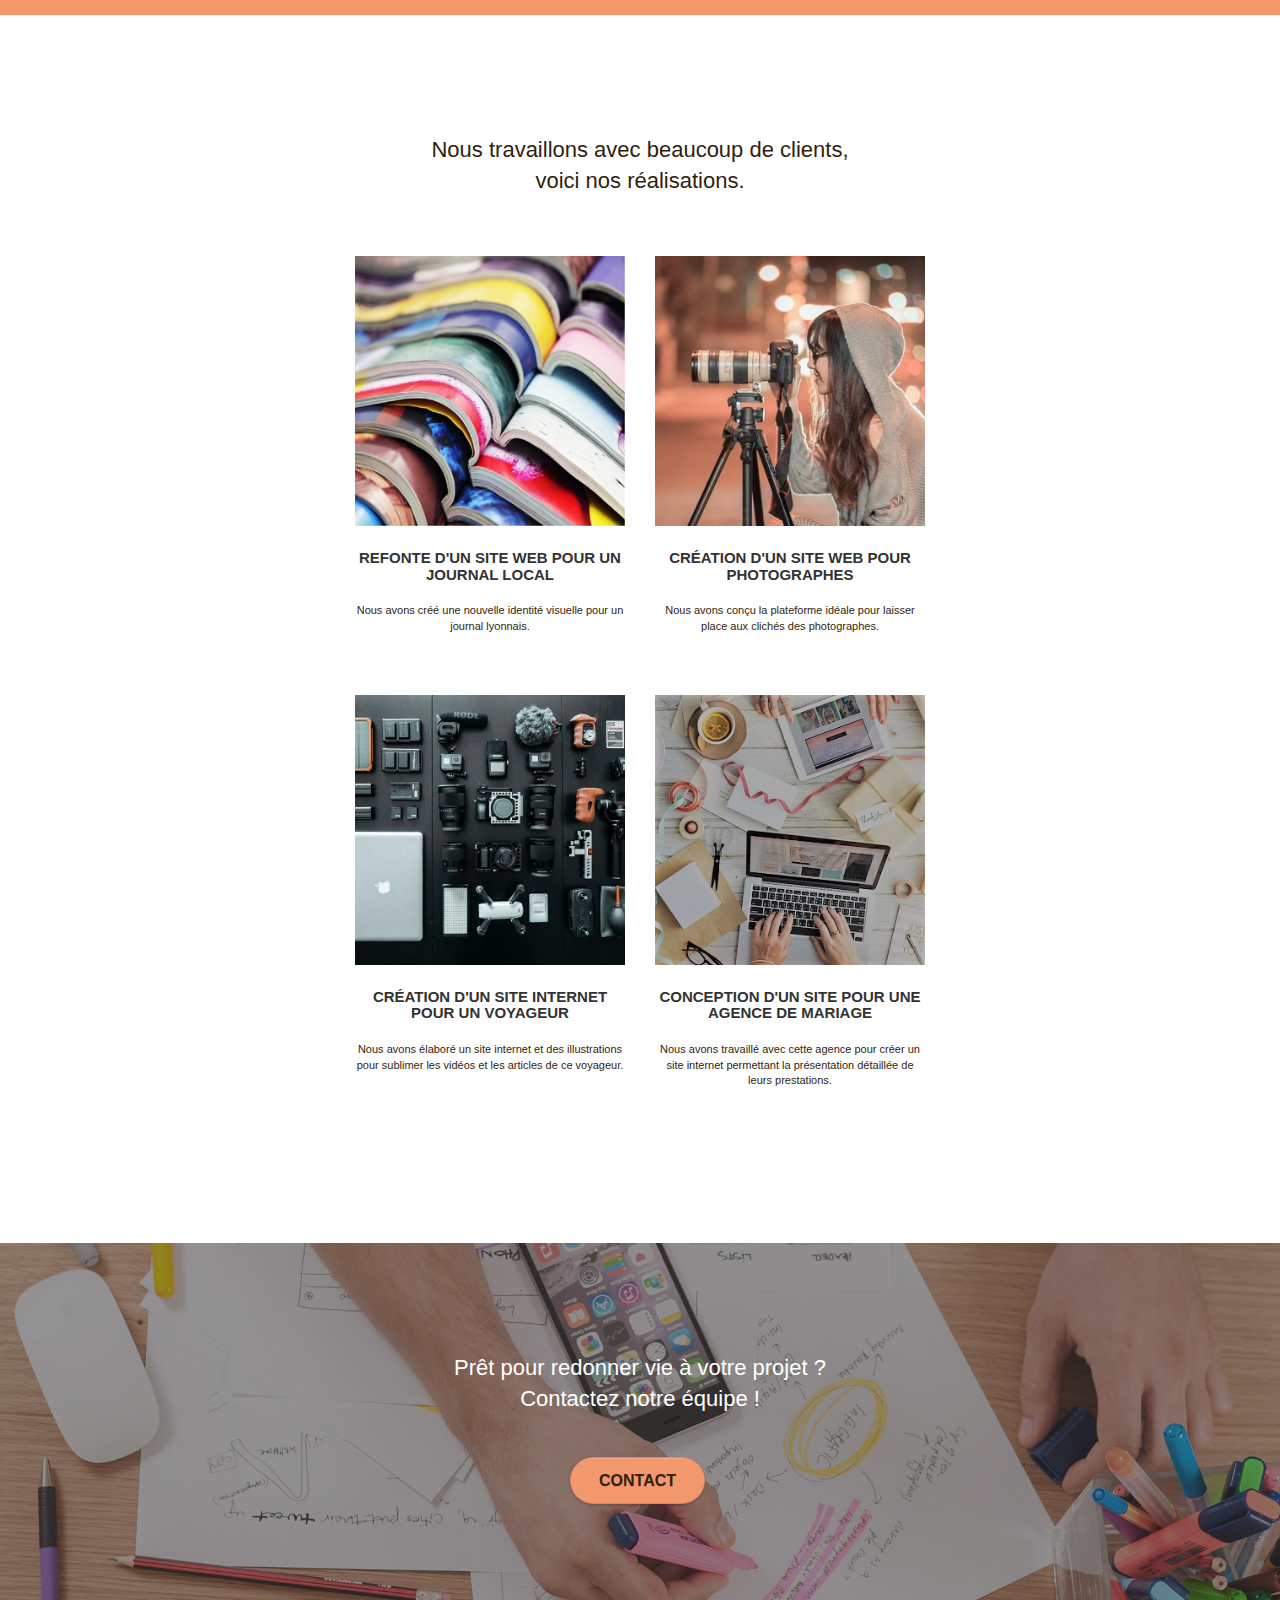
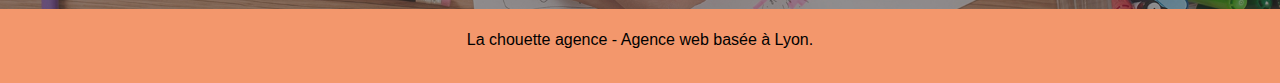
==== commit 6a423b1a: "maj" ====
--- a/index.html
+++ b/index.html
@@ -54,12 +54,12 @@
 <!-- bloc-0 END -->
 
 <!-- bloc-1-presentation -->
-<section class="bloc bgc-dark-slate-blue bg-banniere d-bloc bg-t-edge bloc-bg-texture texture-paper b-parallax bloc-1-hero">
+<section class="bloc bgc-dark-slate-blue bg-banniere d-bloc bg-t-edge bloc-bg-texture texture-paper b-parallax">
 	<div class="container bloc-lg">
 		<div class="row tight-width-whitespace">
 			<div class="col-sm-12">
 				<img src="img/logo.png" class="center-block image-resize-mode" width="100" alt="Logo la chouette agence" />
-				<h1 class="text-center hero-bloc-text tc-white ">
+				<h1 class="text-center hero-bloc-text degrade">
 					La chouette agence
 				</h1>
 				<div class="text-center">
@@ -133,7 +133,8 @@
 					Nous souhaitons aider les entreprises de la région Lyonnaise à se développer et à connaître le succès. Nous travaillons pour aider les entreprises locales à attirer de nouveaux clients .<br>
 				</h2>
 				<p class="text-center white">
-					Nous aimons collaborer avec des entrepreneurs créatifs et des entreprises locale, qu’elles aient besoin de créer un site de A à Z ou de donner un coup de jeune à leur site. Que vous ayez besoin d’une identité visuelle complète ou d’une refonte de votre site, n’hésitez pas à nous contacter. Nous travaillerons ensemble pour créer des sites beau et bien structurés, qui seront facilement trouvable sur les moteurs de recherche. <br><br><a class="ltc-white bold-link" href="page2.html">Contactez notre équipe</a><br>
+					Nous aimons collaborer avec des entrepreneurs créatifs et des entreprises locale, qu’elles aient besoin de créer un site de A à Z ou de donner un coup de jeune à leur site. Que vous ayez besoin d’une identité visuelle complète ou d’une refonte de votre site, n’hésitez pas à nous contacter. Nous travaillerons ensemble pour créer des sites beau et bien structurés, qui seront facilement trouvable sur les moteurs de recherche. <br><br><a href="page2.html"
+					class="btn btn-atomic-tangerine btn-clean btn-rd btn-lg cta-hero">Contactez notre équipe</a><br>
 				</p>
 			</div>
 		</div>
@@ -217,7 +218,7 @@
 	<div class="container bloc-sm">
 		<div class="row">
 			<div class="col-sm-12">
-				<p class="text-center white">
+				<p class="text-center black">
 					La chouette agence - Agence web basée à Lyon.<br>
 				</p>
 				<div class="row row-no-gutters social">
--- a/style.css
+++ b/style.css
@@ -283,10 +283,6 @@
     padding-left: 0;
 }
 
-.bloc-1-hero h1 {
-    font-size: 32px;
-}
-
 .navbar {
     margin-bottom: 0;
     z-index: 1;
@@ -658,13 +654,6 @@
     max-width: 1000px;
 }
 
-.hero-bloc-text {
-    font-size: 38px;
-}
-
-.hero-bloc-text-sub {
-    font-size: 36px;
-}
 
 .statement-bloc-text {
     line-height: 26px;
@@ -685,11 +674,6 @@
     margin:auto;
 }
 
-.h1 {
-    font-size: 20px;
-    font-family: "Open Sans";
-}
-
 .cta-hero {
     margin-top: 22px;
     color: #FFFFFF!important;
@@ -777,7 +761,7 @@
 }
 
 .tc-white {
-    color: #F3976C!important;
+    color: #FFFFFF!important;
 }
 
 .btn-atomic-tangerine {
@@ -827,11 +811,30 @@
     background-image: url("img/1image-de-presentation.jpg");
 }
 
+
 /* Modifs apportées */
 .container img{
     max-width: 100%;
 }
+.black{
+    color: #000000 !important;
+    font-size: 16px;
+}
+.iconSocial{
+    font-size: 30px;
+}
+.hero-bloc-text {
+    font-size: 50px;
+    font-family: "Open Sans";
+}
+.degrade{
+    background-image: linear-gradient(#f51d36 , #ffdf5d);
+    -webkit-background-clip: text;
+    -webkit-text-fill-color: transparent;    
+}
 /* Fin modifs */
+
+
 @media (max-width: 1024px) {
     .bloc {
         padding-left: 20px;
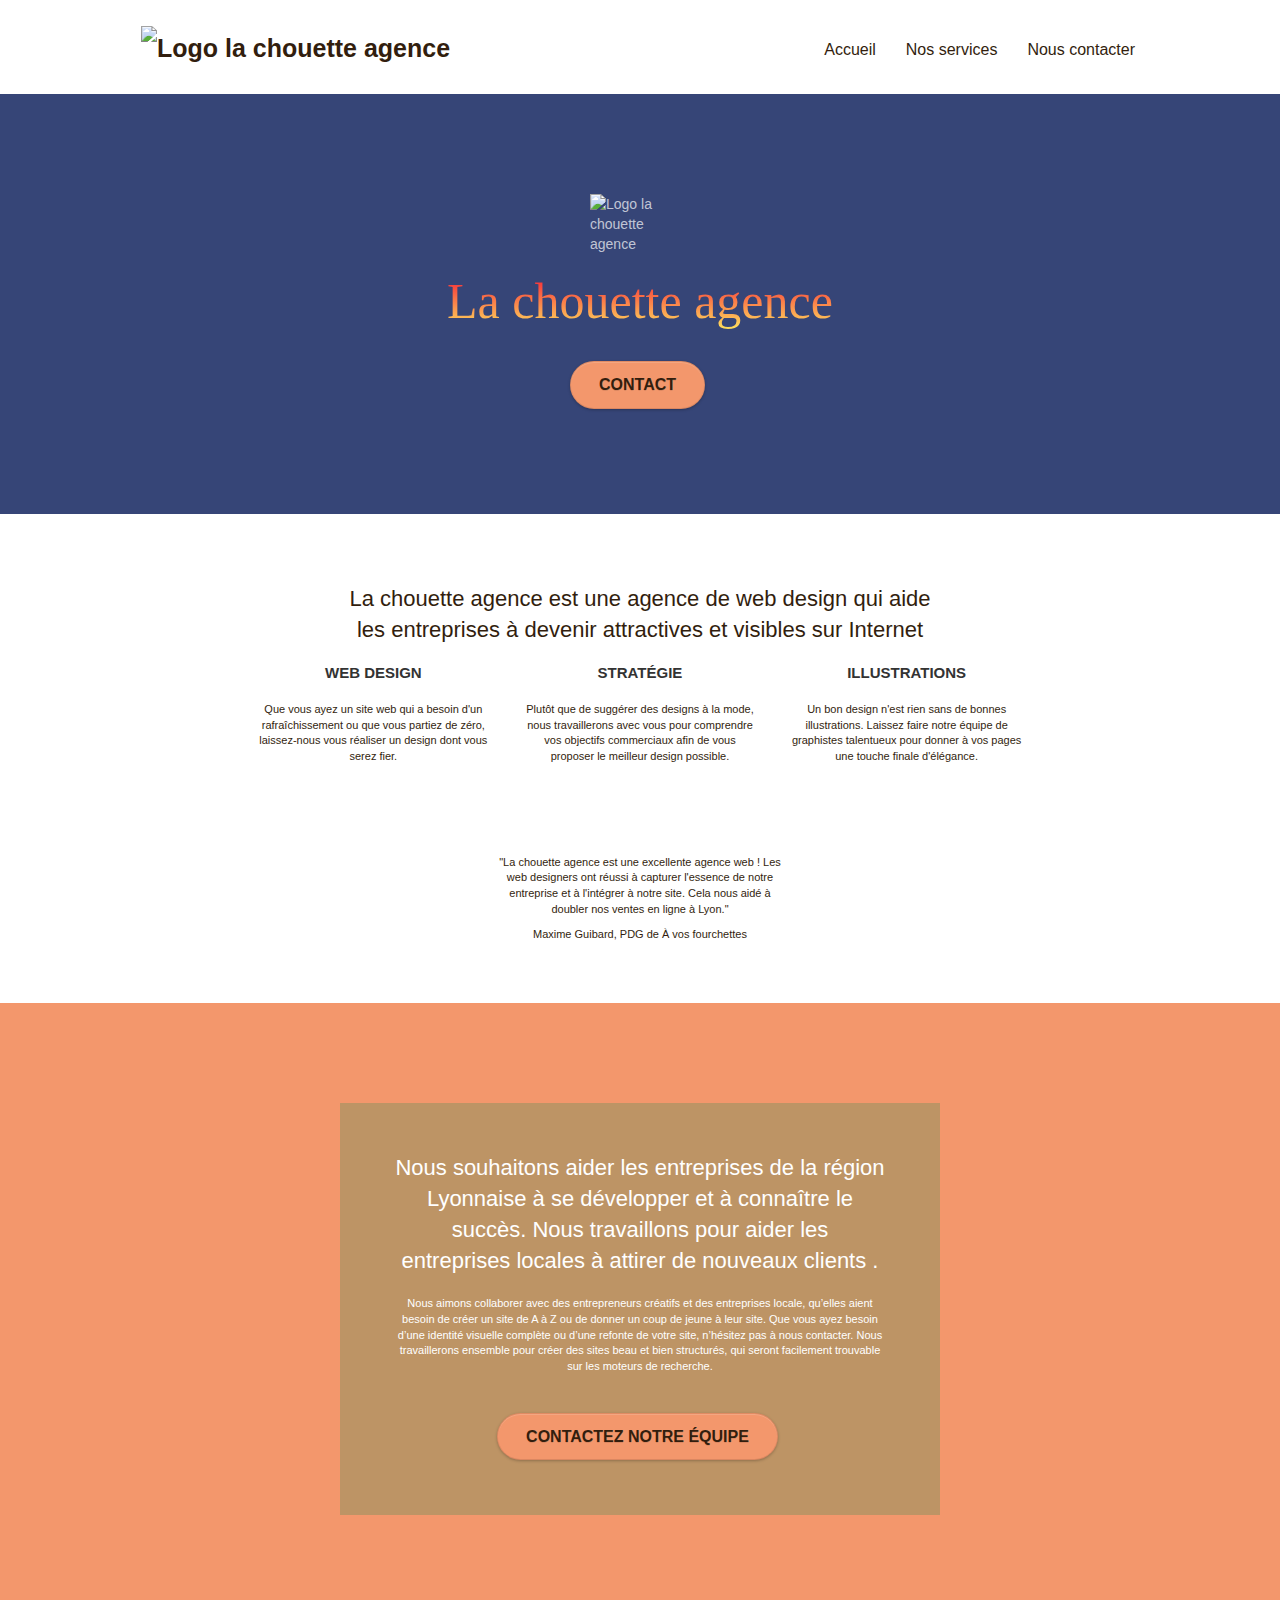
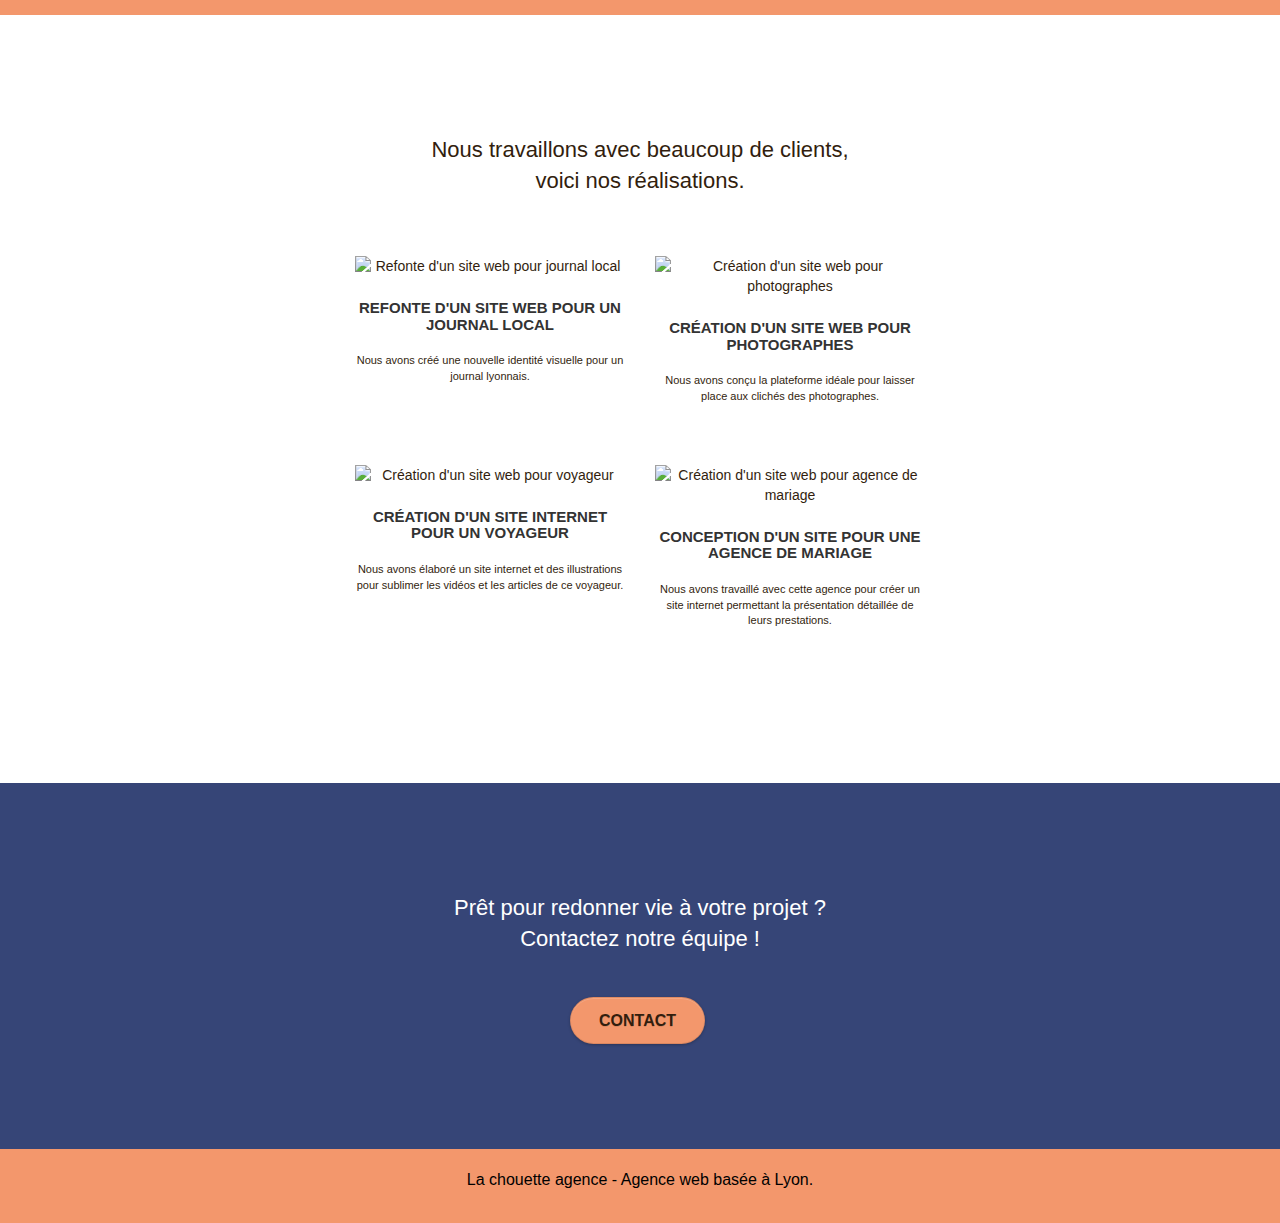
==== commit 185e10a8: "maj page 2" ====
--- a/index.html
+++ b/index.html
@@ -30,7 +30,7 @@
 	<div class="container bloc-sm">
 		<nav class="navbar row">
 			<div class="navbar-header">
-				<a class="navbar-brand" href="index.html"><img src="img/la-chouette-agence.png" alt="paris web design logo agence web meilleure agence" height="40" /></a>
+				<a class="navbar-brand" href="index.html"><img src="img/la-chouette-agence.webp" alt="Logo la chouette agence" height="40" /></a>
 				<button id="nav-toggle" type="button" class="ui-navbar-toggle navbar-toggle" data-toggle="collapse" data-target=".navbar-1">
 				<span class="sr-only">Toggle navigation</span><span class="icon-bar"></span><span class="icon-bar"></span><span class="icon-bar"></span>
 				</button>
@@ -58,8 +58,8 @@
 	<div class="container bloc-lg">
 		<div class="row tight-width-whitespace">
 			<div class="col-sm-12">
-				<img src="img/logo.png" class="center-block image-resize-mode" width="100" alt="Logo la chouette agence" />
-				<h1 class="text-center hero-bloc-text degrade">
+				<img src="img/logo.webp" class="center-block image-resize-mode" width="100" alt="Logo la chouette agence" />
+				<h1 class="text-center hero-bloc-text degrade ">
 					La chouette agence
 				</h1>
 				<div class="text-center">
@@ -152,7 +152,7 @@
 		</div>
 		<div class="row tight-width-whitespace portfolio-row">
 			<div class="col-sm-6">
-				<a href="#" data-lightbox="img/1.jpg" data-gallery-id="gallery-1" data-caption="Refonte d'un site web pour un journal local" data-frame="snapshot-lb"><img src="img/1.jpg" alt="Refonte d'un site web pour journal local" class="img-responsive portfolio-thumb"/></a>
+				<a href="#" data-lightbox="img/1.jpg" data-gallery-id="gallery-1" data-caption="Refonte d'un site web pour un journal local" data-frame="snapshot-lb"><img src="img/1.webp" class="img-responsive portfolio-thumb" alt="Refonte d'un site web pour journal local"/></a>
 				<h3 class="mg-md text-center">
 					Refonte d'un site web pour un journal local
 				</h3>
@@ -161,7 +161,7 @@
 				</p>
 			</div>
 			<div class="col-sm-6">
-				<a href="#" data-lightbox="img/2.jpg" data-gallery-id="gallery-1" data-caption="Création d'un site web pour photographes" data-frame="snapshot-lb"><img src="img/2.jpg" class="img-responsive portfolio-thumb" alt="Création d'un site web pour photographes"/></a>
+				<a href="#" data-lightbox="img/2.jpg" data-gallery-id="gallery-1" data-caption="Création d'un site web pour photographes" data-frame="snapshot-lb"><img src="img/2.webp" class="img-responsive portfolio-thumb" alt="Création d'un site web pour photographes"/></a>
 				<h3 class="mg-md text-center">
 					Création d'un site web pour photographes
 				</h3>
@@ -172,7 +172,7 @@
 		</div>
 		<div class="row tight-width-whitespace portfolio-row">
 			<div class="col-sm-6">
-				<a href="#" data-lightbox="img/3.jpg" data-gallery-id="gallery-1" data-caption="Création d'un site internet pour un voyageur" data-frame="snapshot-lb"><img src="img/3.jpg" class="img-responsive portfolio-thumb" alt="Création d'un site web pour voyageur"/></a>
+				<a href="#" data-lightbox="img/3.jpg" data-gallery-id="gallery-1" data-caption="Création d'un site internet pour un voyageur" data-frame="snapshot-lb"><img src="img/3.webp" class="img-responsive portfolio-thumb" alt="Création d'un site web pour voyageur"/></a>
 				<h3 class="mg-md text-center">
 					Création d'un site internet pour un voyageur
 				</h3>
@@ -181,7 +181,7 @@
 				</p>
 			</div>
 			<div class="col-sm-6">
-				<a href="#" data-lightbox="img/4.jpg" data-gallery-id="gallery-1" data-caption="Conception d'un site pour une agence de mariage" data-frame="snapshot-lb"><img src="img/4.jpg" class="img-responsive portfolio-thumb" alt="Création d'un site web pour agence de mariage"/></a>
+				<a href="#" data-lightbox="img/4.jpg" data-gallery-id="gallery-1" data-caption="Conception d'un site pour une agence de mariage" data-frame="snapshot-lb"><img src="img/4.webp" class="img-responsive portfolio-thumb" alt="Création d'un site web pour agence de mariage"/></a>
 				<h3 class="mg-md text-center">
 					Conception d'un site pour une agence de mariage
 				</h3>
--- a/style.css
+++ b/style.css
@@ -91,7 +91,7 @@
 }
 
 .texture-paper::before {
-    background: url("img/texture-paper.png");
+    background: url("img/texture-paper.webp");
     background-size: 280px 280px;
 }
 
@@ -796,19 +796,19 @@
 }
 
 .bg-dots-bg {
-    background-image: url("img/dots-bg.png");
+    background-image: url("img/dots-bg.webp");
 }
 
 .bg-lines-h2-bg {
-    background-image: url("img/lines-h2-bg.png");
+    background-image: url("img/lines-h2-bg.webp");
 }
 
 .bg-banniere {
-    background-image: url("img/la-chouette-agence-banniere.jpg");
+    background-image: url("img/la-chouette-agence-banniere.webp");
 }
 
 .bg-presentation {
-    background-image: url("img/1image-de-presentation.jpg");
+    background-image: url("img/image-de-presentation.webp");
 }
 
 
@@ -831,6 +831,10 @@
     background-image: linear-gradient(#f51d36 , #ffdf5d);
     -webkit-background-clip: text;
     -webkit-text-fill-color: transparent;    
+}
+.contact__maps{
+    font-size: 15px;
+    text-align: center;
 }
 /* Fin modifs */
 
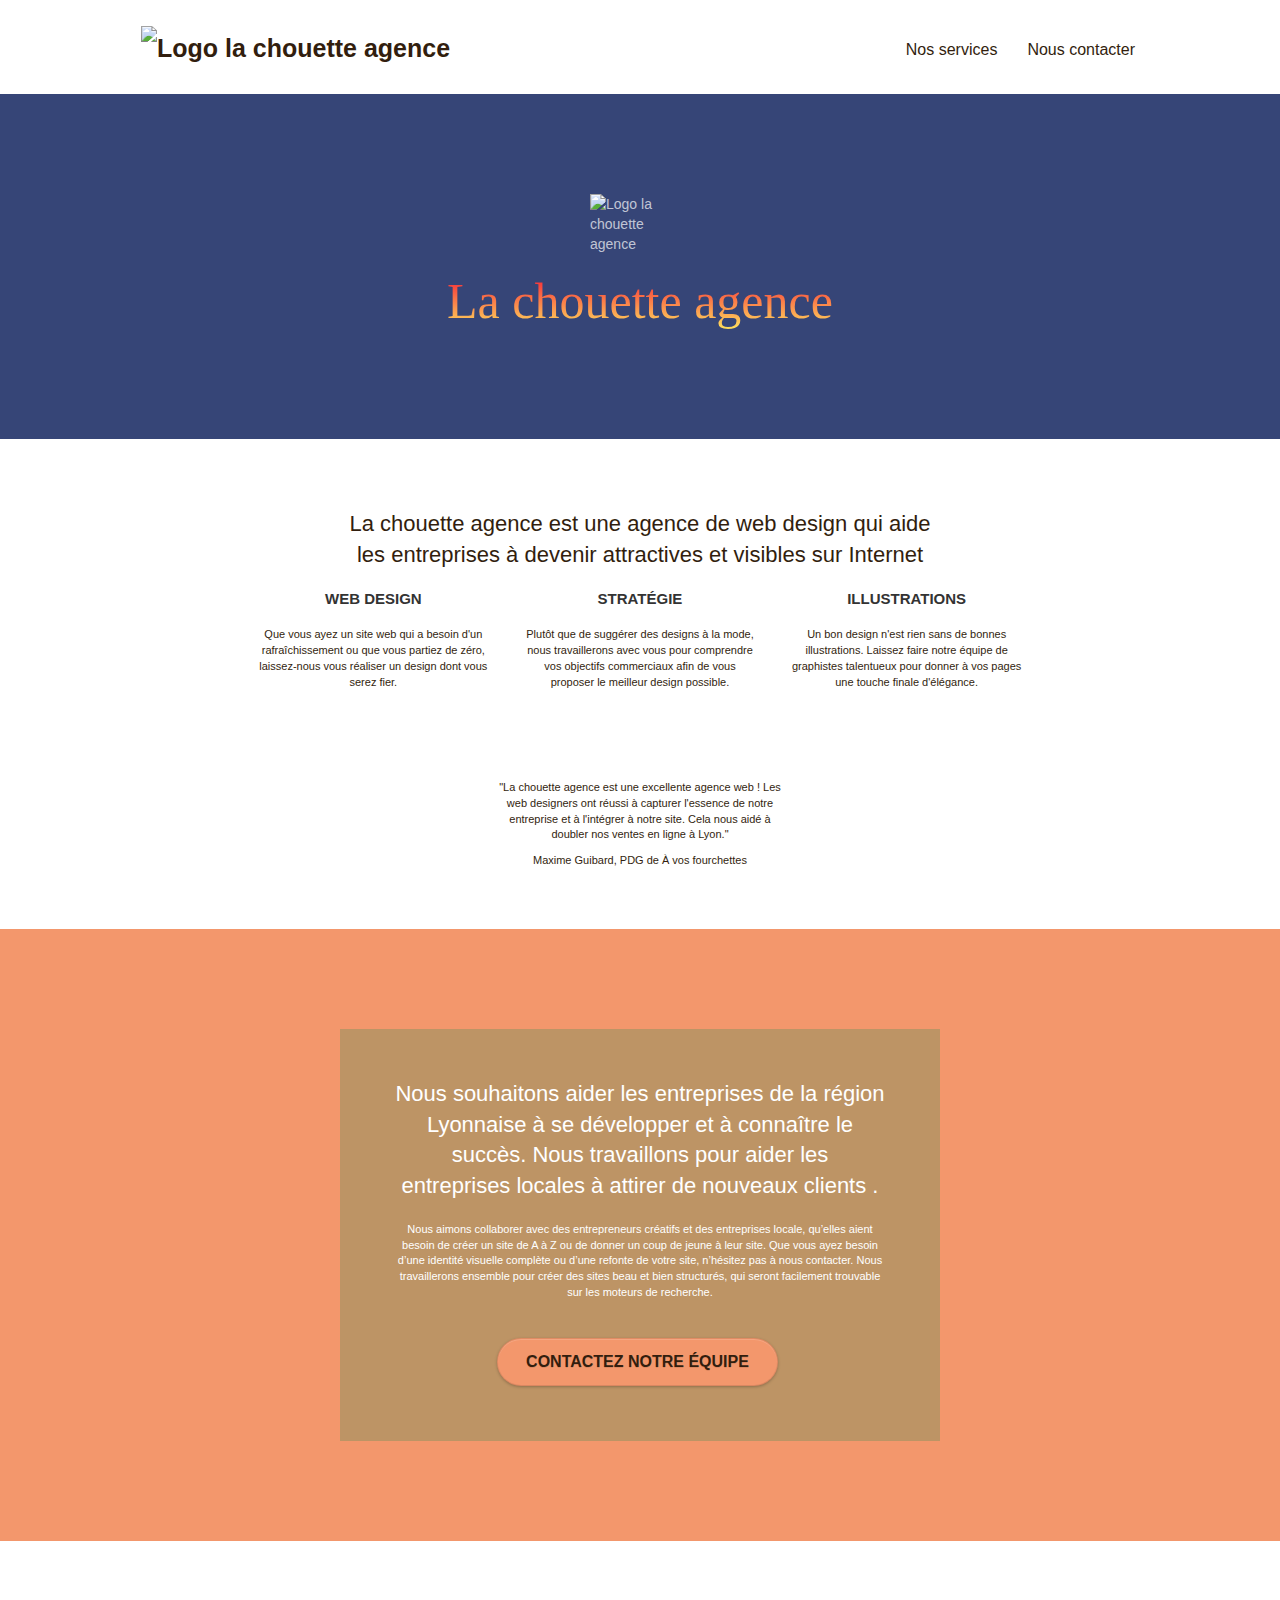
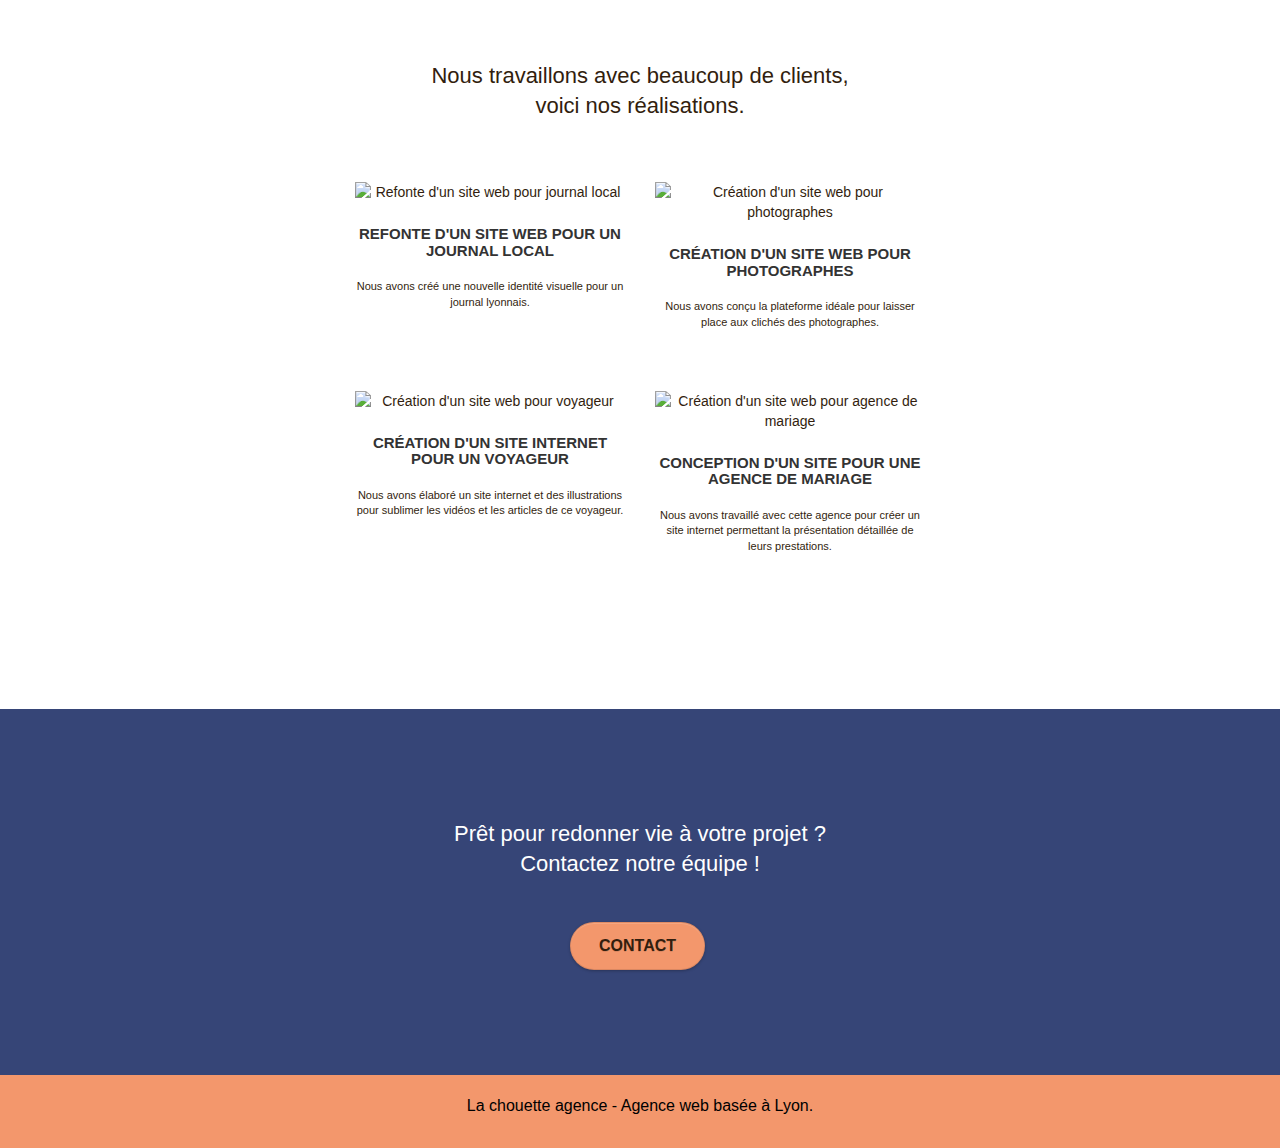
==== commit 1506492d: "footer maj" ====
--- a/index.html
+++ b/index.html
@@ -2,9 +2,8 @@
 <html lang="fr">
 <head>
     <meta charset="utf-8">
-    <meta name="description" content="La chouette agence est une agence de web design, située à Lyon qui aide les entreprises à devenir attractives et visibles sur Internet".>
+    <meta name="description" content="La chouette agence est une agence de web design, située à Lyon qui aide les entreprises à devenir attractives et visibles sur Internet">
     <meta name="viewport" content="width=device-width, initial-scale=1.0, viewport-fit=cover">
-
     <link rel="shortcut icon" type="image/png" href="favicon.jpg">
 	<!-- Latest compiled and minified CSS -->
 	<link rel="stylesheet" href="https://stackpath.bootstrapcdn.com/bootstrap/3.4.1/css/bootstrap.min.css" integrity="sha384-HSMxcRTRxnN+Bdg0JdbxYKrThecOKuH5zCYotlSAcp1+c8xmyTe9GYg1l9a69psu" crossorigin="anonymous">
@@ -15,7 +14,6 @@
 	<link rel="stylesheet" type="text/css" href="./css/et-line.css">
 	
     <title>La chouette agence</title>
-
 <!-- Analytics -->
  
 <!-- Analytics END -->
@@ -37,9 +35,6 @@
 			</div>
 			<div class="collapse navbar-collapse navbar-1 special-dropdown-nav">
 				<ul class="site-navigation nav navbar-nav">
-					<li>
-						<a href="index.html">Accueil</a>
-					</li>
 					<li> 
 						<a href="#services">Nos services</a>
 					</li>
@@ -52,7 +47,6 @@
 	</div>
 </header>
 <!-- bloc-0 END -->
-
 <!-- bloc-1-presentation -->
 <section class="bloc bgc-dark-slate-blue bg-banniere d-bloc bg-t-edge bloc-bg-texture texture-paper b-parallax">
 	<div class="container bloc-lg">
@@ -62,15 +56,11 @@
 				<h1 class="text-center hero-bloc-text degrade ">
 					La chouette agence
 				</h1>
-				<div class="text-center">
-					<a href="page2.html" class="btn btn-lg btn-clean btn-rd cta-hero btn-atomic-tangerine">Contact</a>
-				</div>
 			</div>
 		</div>
 	</div>
 </section>
 <!-- bloc-1-presentation END -->
-
 <!-- bloc-2-services -->
 <section class="bloc bgc-white l-bloc">
 	<div class="container bloc-md">
@@ -123,7 +113,6 @@
 	</div>
 </section>
 <!-- bloc-2-services END -->
-
 <!-- bloc-3-what-i-do -->
 <section class="bloc tc-white bgc-atomic-tangerine bg-presentation d-bloc bloc-bg-texture texture-paper b-parallax">
 	<div class="container bloc-lg">
@@ -141,7 +130,6 @@
 	</div>
 </section>
 <!-- bloc-3-what-i-do END -->
-
 <!-- bloc-4-portfolio -->
 <section class="bloc bgc-white bg-lines-h2-bg bg-repeat l-bloc">
 	<div class="container bloc-lg" id="services">
@@ -161,7 +149,7 @@
 				</p>
 			</div>
 			<div class="col-sm-6">
-				<a href="#" data-lightbox="img/2.jpg" data-gallery-id="gallery-1" data-caption="Création d'un site web pour photographes" data-frame="snapshot-lb"><img src="img/2.webp" class="img-responsive portfolio-thumb" alt="Création d'un site web pour photographes"/></a>
+				<a href="#" data-lightbox="img/2.jpg" data-gallery-id="gallery-1" data-caption="Création d'un site internet pour photographes" data-frame="snapshot-lb"><img src="img/2.webp" class="img-responsive portfolio-thumb" alt="Création d'un site web pour photographes"/></a>
 				<h3 class="mg-md text-center">
 					Création d'un site web pour photographes
 				</h3>
@@ -193,7 +181,6 @@
 	</div>
 </section>
 <!-- bloc-4-portfolio END -->
-
 <!-- bloc-5-cta -->
 <section class="bloc bgc-dark-slate-blue bg-banniere d-bloc bloc-bg-texture texture-paper">
 	<div class="container bloc-lg">
@@ -208,11 +195,9 @@
 	</div>
 </section>
 <!-- bloc-5-cta END -->
-
 <!-- ScrollToTop Button -->
 <a class="bloc-button btn btn-d scrollToTop" onclick="scrollToTarget('1')"><span class="fa fa-chevron-up"></span></a>
 <!-- ScrollToTop Button END-->
-
 <!-- Footer - bloc-8 -->
 <footer class="bloc bgc-atomic-tangerine d-bloc">
 	<div class="container bloc-sm">
@@ -224,22 +209,24 @@
 				<div class="row row-no-gutters social">
 					<div class="col-sm-3">
 						<div class="text-center">
-							<a class="social" href="https://twitter.com/chouette_agence?t=_x6iAuk8jRpE8uNBQ2zI-g&s=09"><i class="fab fa-twitter iconSocial"></i></a>
-						</div>
-					</div>
-					<div class="col-sm-3">
-						<div class="text-center">
-							<a class="social" href="https://www.facebook.com/La-Chouette-Agence-101700188845251"><i class="fab fa-facebook-f iconSocial"></i></a>
-						</div>
-					</div>
-					<div class="col-sm-3">
-						<div class="text-center">
-							<a class="social" href="https://dribbble.com/"><i class="fab fa-dribbble iconSocial"></i></a>
-						</div>
-					</div>
-					<div class="col-sm-3">
-						<div class="text-center">
-							<a class="social" href="https://www.instagram.com/lachouetteagence_lyon/"><i class="fab fa-instagram iconSocial"></i></a>
+							<a class="social"
+								href="https://twitter.com/chouette_agence?t=_x6iAuk8jRpE8uNBQ2zI-g&s=09" aria-label="profil twitter"><i class="fab fa-twitter iconSocial"></i></a>
+						</div>
+					</div>
+					<div class="col-sm-3">
+						<div class="text-center">
+							<a class="social"
+								href="https://www.facebook.com/La-Chouette-Agence-101700188845251" aria-label="profil facebook"><i class="fab fa-facebook-f iconSocial"></i></a>
+						</div>
+					</div>
+					<div class="col-sm-3">
+						<div class="text-center">
+							<a class="social" href="http://dribbble.com" aria-label="profil dribbble"><i class="fab fa-dribbble iconSocial"></i></a>
+						</div>
+					</div>
+					<div class="col-sm-3">
+						<div class="text-center">
+							<a class="social" href="https://www.instagram.com/lachouetteagence_lyon/" aria-label="profil instagram"><i class="fab fa-instagram iconSocial"></i></a>
 						</div>
 					</div>
 				</div>
@@ -248,7 +235,6 @@
 	</div>
 </footer>
 <!-- Footer - bloc-8 END -->
-
 </div>
 <!-- Principal conteneur END -->
     
@@ -257,6 +243,5 @@
 	<script src="./js/blocs.js"></script>
 	<script src="./js/jquery.touchSwipe.js" defer></script>
 	<script src="./js/gmaps.js"></script>
-
 </body>
 </html>
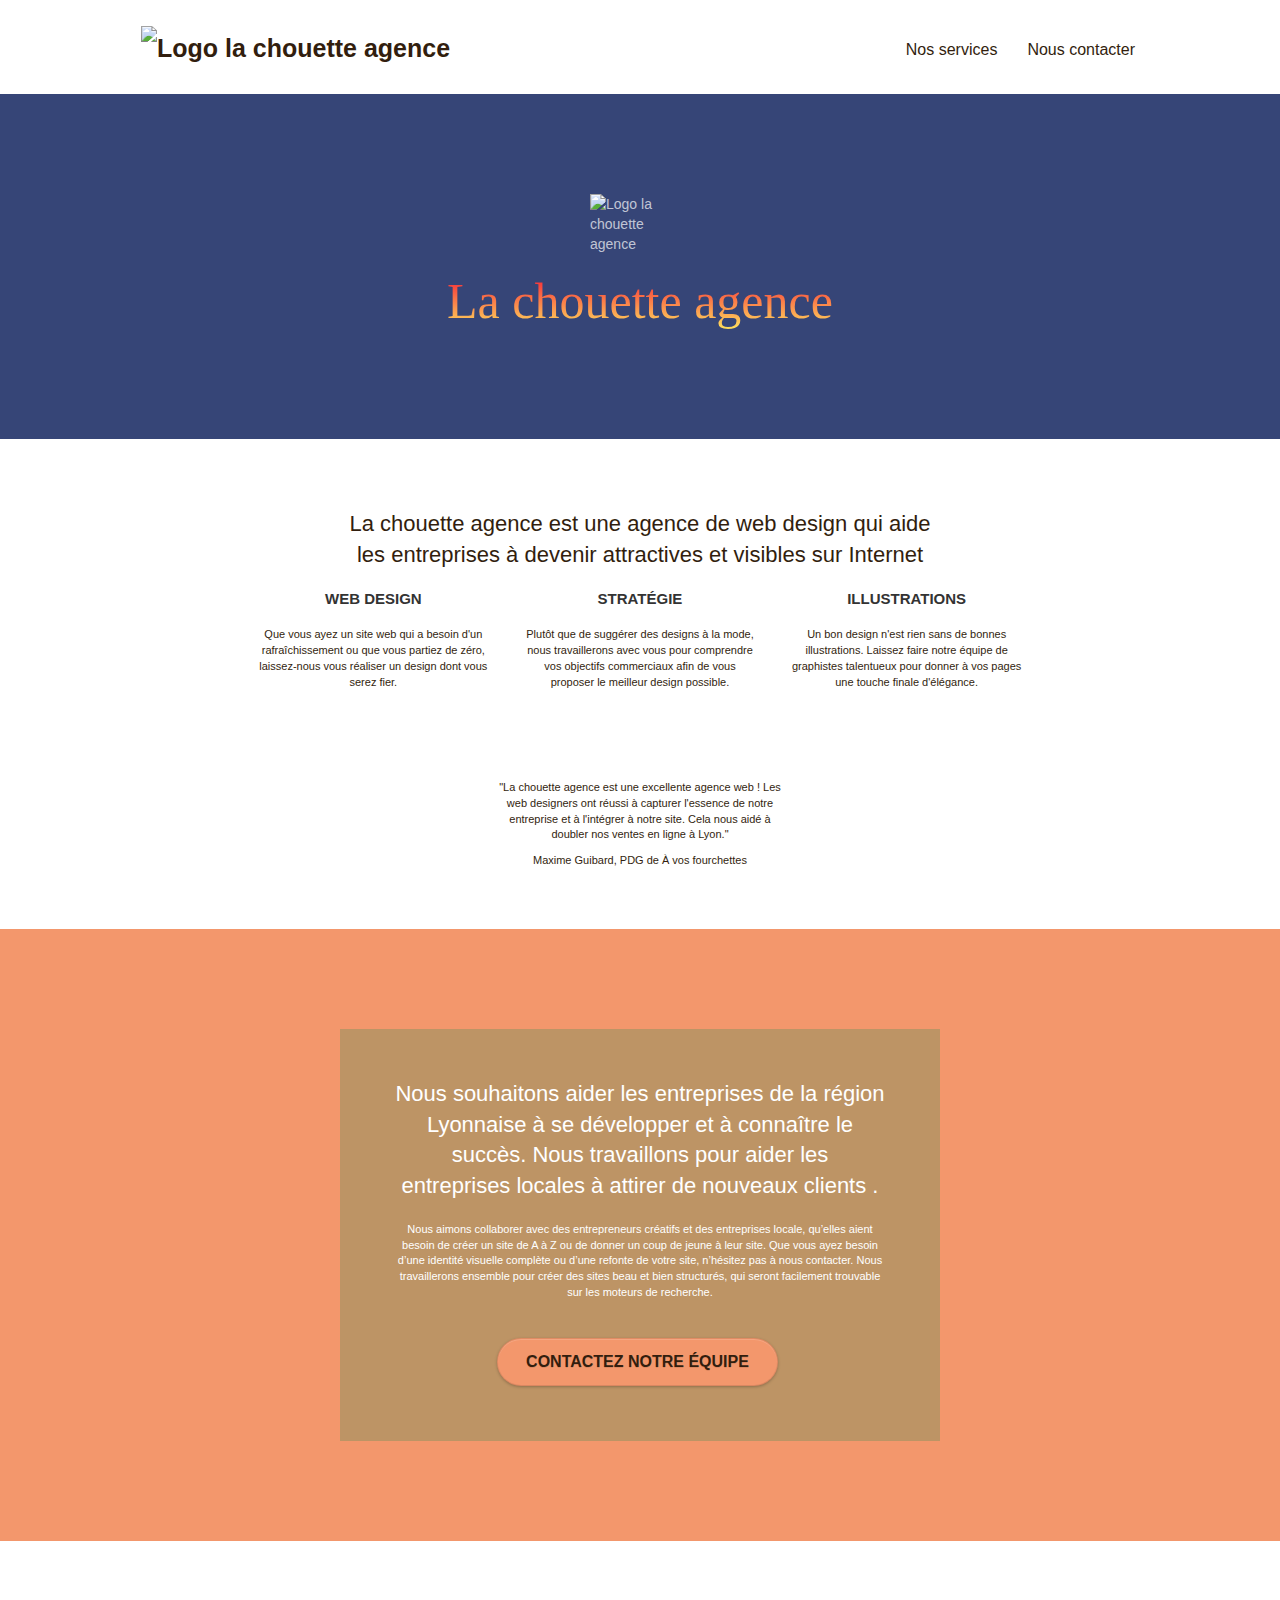
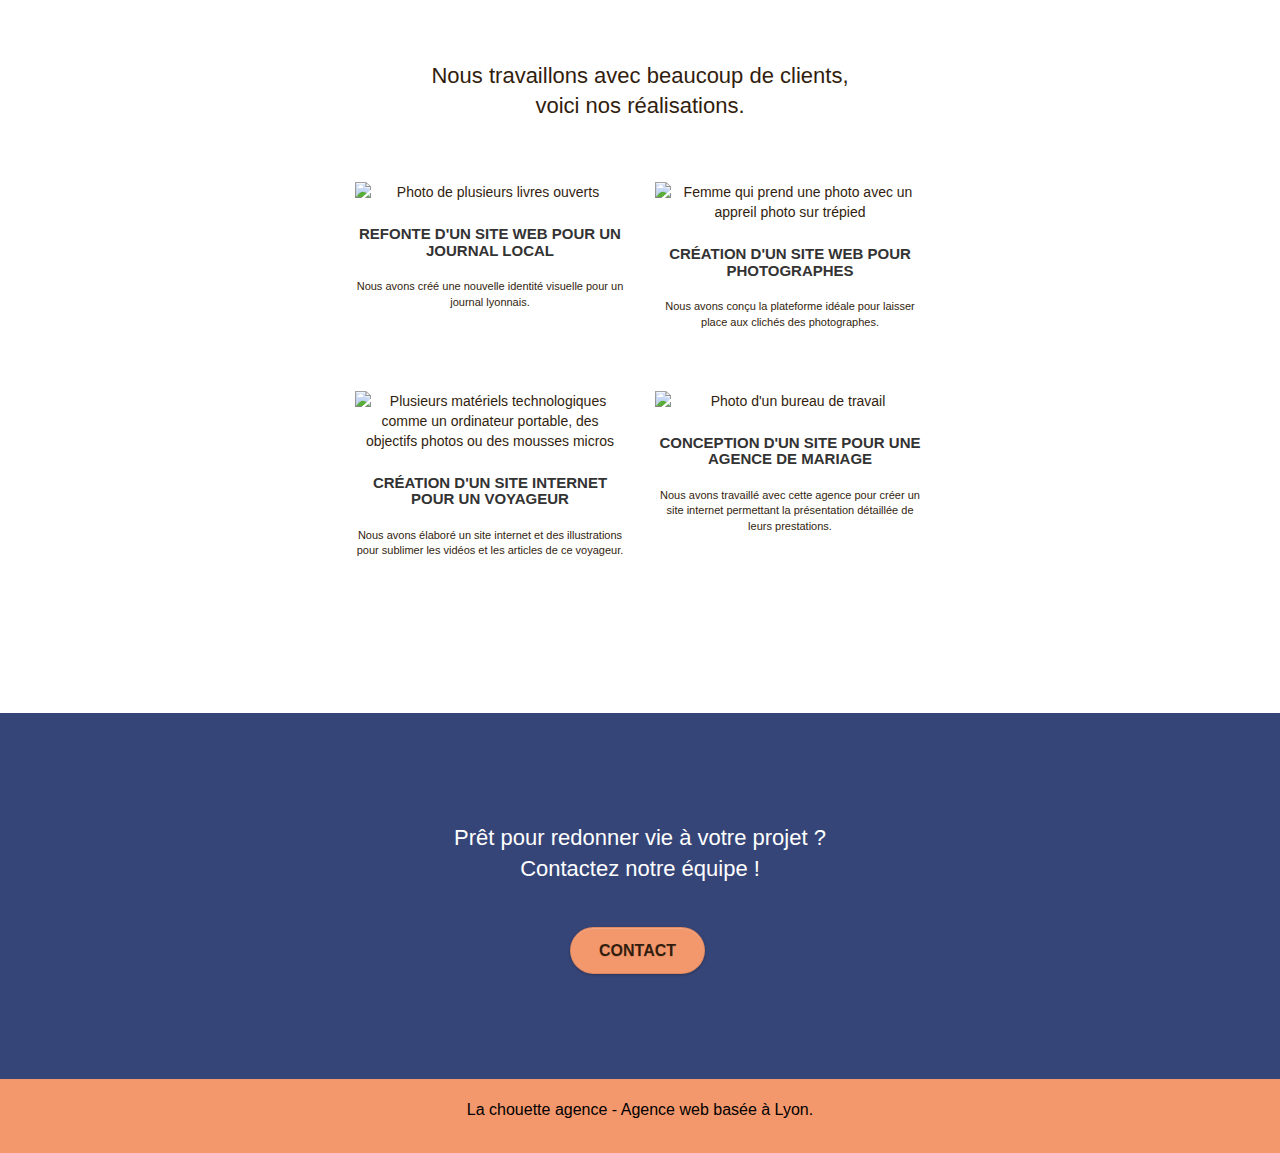
==== commit a771de40: "modif alt photos page 1" ====
--- a/index.html
+++ b/index.html
@@ -140,7 +140,7 @@
 		</div>
 		<div class="row tight-width-whitespace portfolio-row">
 			<div class="col-sm-6">
-				<a href="#" data-lightbox="img/1.jpg" data-gallery-id="gallery-1" data-caption="Refonte d'un site web pour un journal local" data-frame="snapshot-lb"><img src="img/1.webp" class="img-responsive portfolio-thumb" alt="Refonte d'un site web pour journal local"/></a>
+				<a href="#" data-lightbox="img/1.jpg" data-gallery-id="gallery-1" data-caption="Refonte d'un site web pour un journal local" data-frame="snapshot-lb"><img src="img/1.webp" class="img-responsive portfolio-thumb" alt="Photo de plusieurs livres ouverts"/></a>
 				<h3 class="mg-md text-center">
 					Refonte d'un site web pour un journal local
 				</h3>
@@ -149,7 +149,7 @@
 				</p>
 			</div>
 			<div class="col-sm-6">
-				<a href="#" data-lightbox="img/2.jpg" data-gallery-id="gallery-1" data-caption="Création d'un site internet pour photographes" data-frame="snapshot-lb"><img src="img/2.webp" class="img-responsive portfolio-thumb" alt="Création d'un site web pour photographes"/></a>
+				<a href="#" data-lightbox="img/2.jpg" data-gallery-id="gallery-1" data-caption="Création d'un site web pour photographes" data-frame="snapshot-lb"><img src="img/2.webp" class="img-responsive portfolio-thumb" alt="Femme qui prend une photo avec un appreil photo sur trépied"/></a>
 				<h3 class="mg-md text-center">
 					Création d'un site web pour photographes
 				</h3>
@@ -160,7 +160,7 @@
 		</div>
 		<div class="row tight-width-whitespace portfolio-row">
 			<div class="col-sm-6">
-				<a href="#" data-lightbox="img/3.jpg" data-gallery-id="gallery-1" data-caption="Création d'un site internet pour un voyageur" data-frame="snapshot-lb"><img src="img/3.webp" class="img-responsive portfolio-thumb" alt="Création d'un site web pour voyageur"/></a>
+				<a href="#" data-lightbox="img/3.jpg" data-gallery-id="gallery-1" data-caption="Création d'un site internet pour un voyageur" data-frame="snapshot-lb"><img src="img/3.webp" class="img-responsive portfolio-thumb" alt="Plusieurs matériels technologiques comme un ordinateur portable, des objectifs photos ou des mousses micros"/></a>
 				<h3 class="mg-md text-center">
 					Création d'un site internet pour un voyageur
 				</h3>
@@ -169,7 +169,7 @@
 				</p>
 			</div>
 			<div class="col-sm-6">
-				<a href="#" data-lightbox="img/4.jpg" data-gallery-id="gallery-1" data-caption="Conception d'un site pour une agence de mariage" data-frame="snapshot-lb"><img src="img/4.webp" class="img-responsive portfolio-thumb" alt="Création d'un site web pour agence de mariage"/></a>
+				<a href="#" data-lightbox="img/4.jpg" data-gallery-id="gallery-1" data-caption="Conception d'un site pour une agence de mariage" data-frame="snapshot-lb"><img src="img/4.webp" class="img-responsive portfolio-thumb" alt="Photo d'un bureau de travail"/></a>
 				<h3 class="mg-md text-center">
 					Conception d'un site pour une agence de mariage
 				</h3>
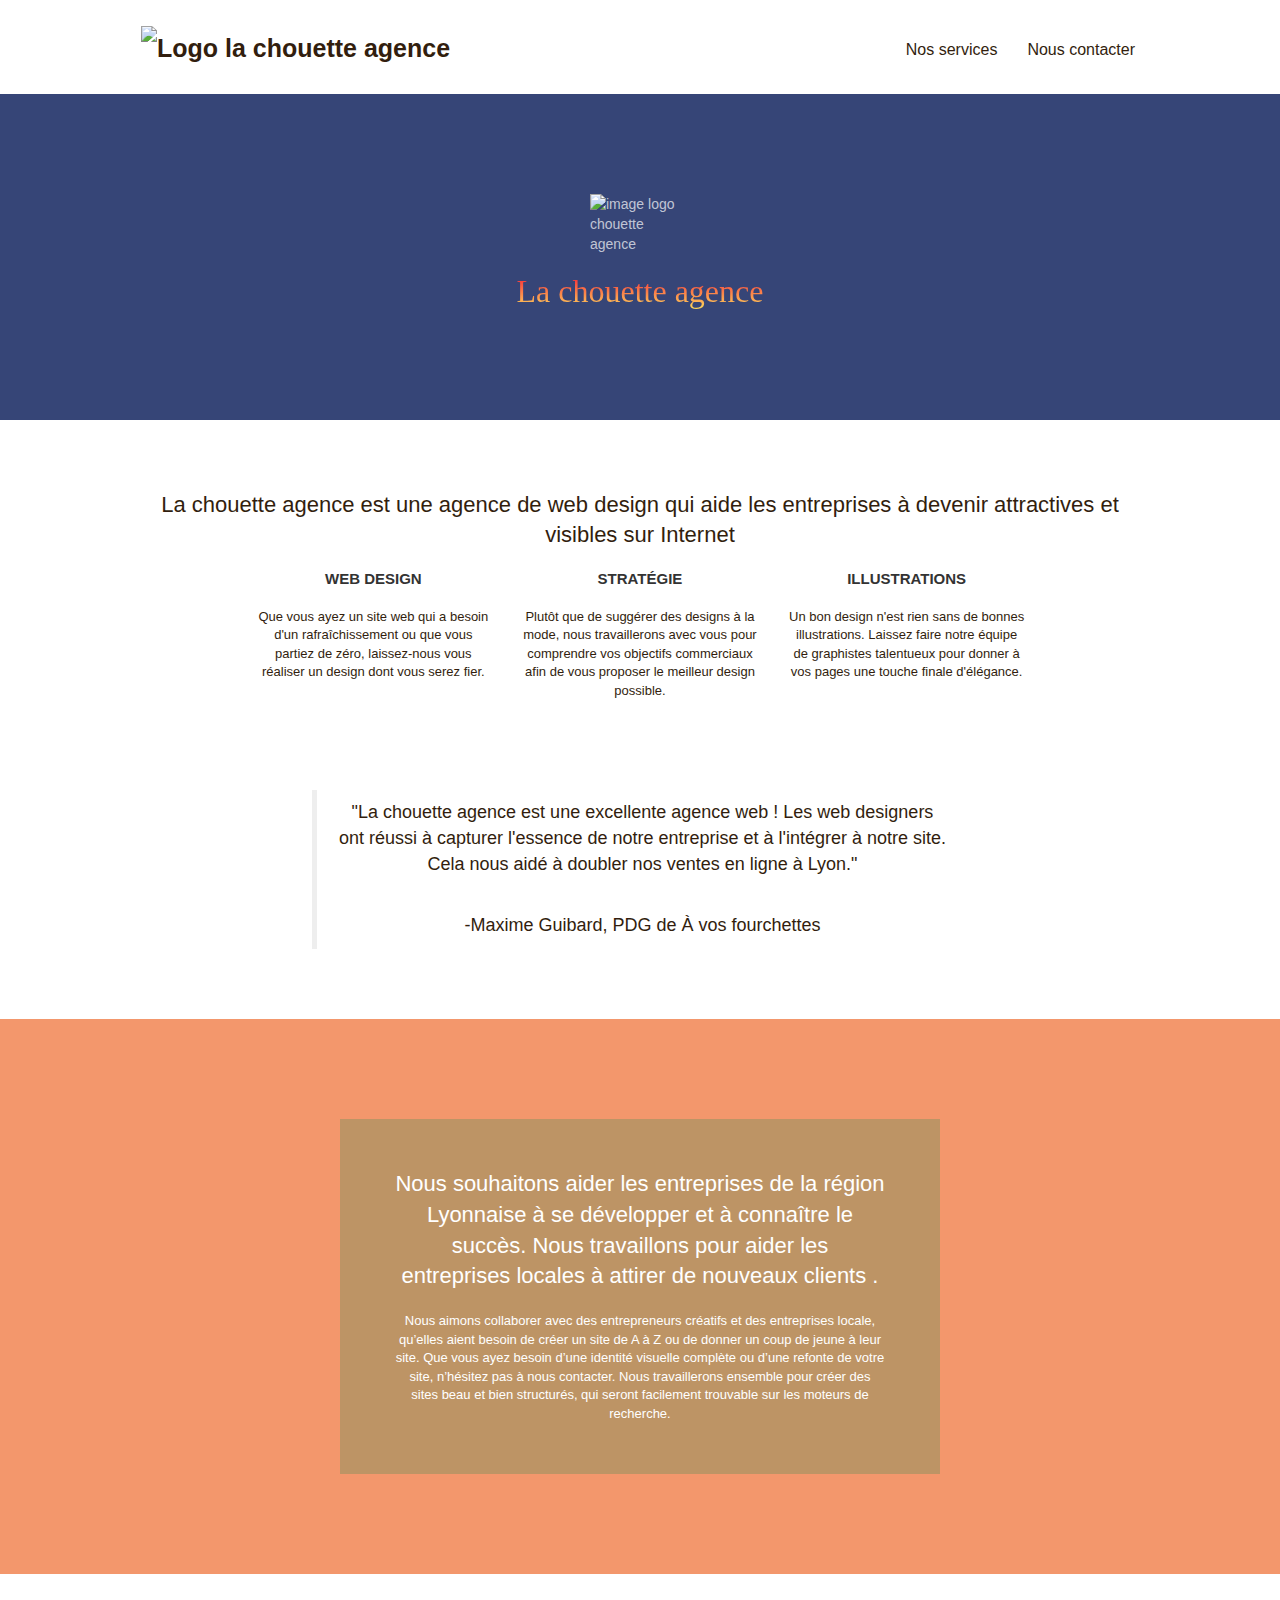
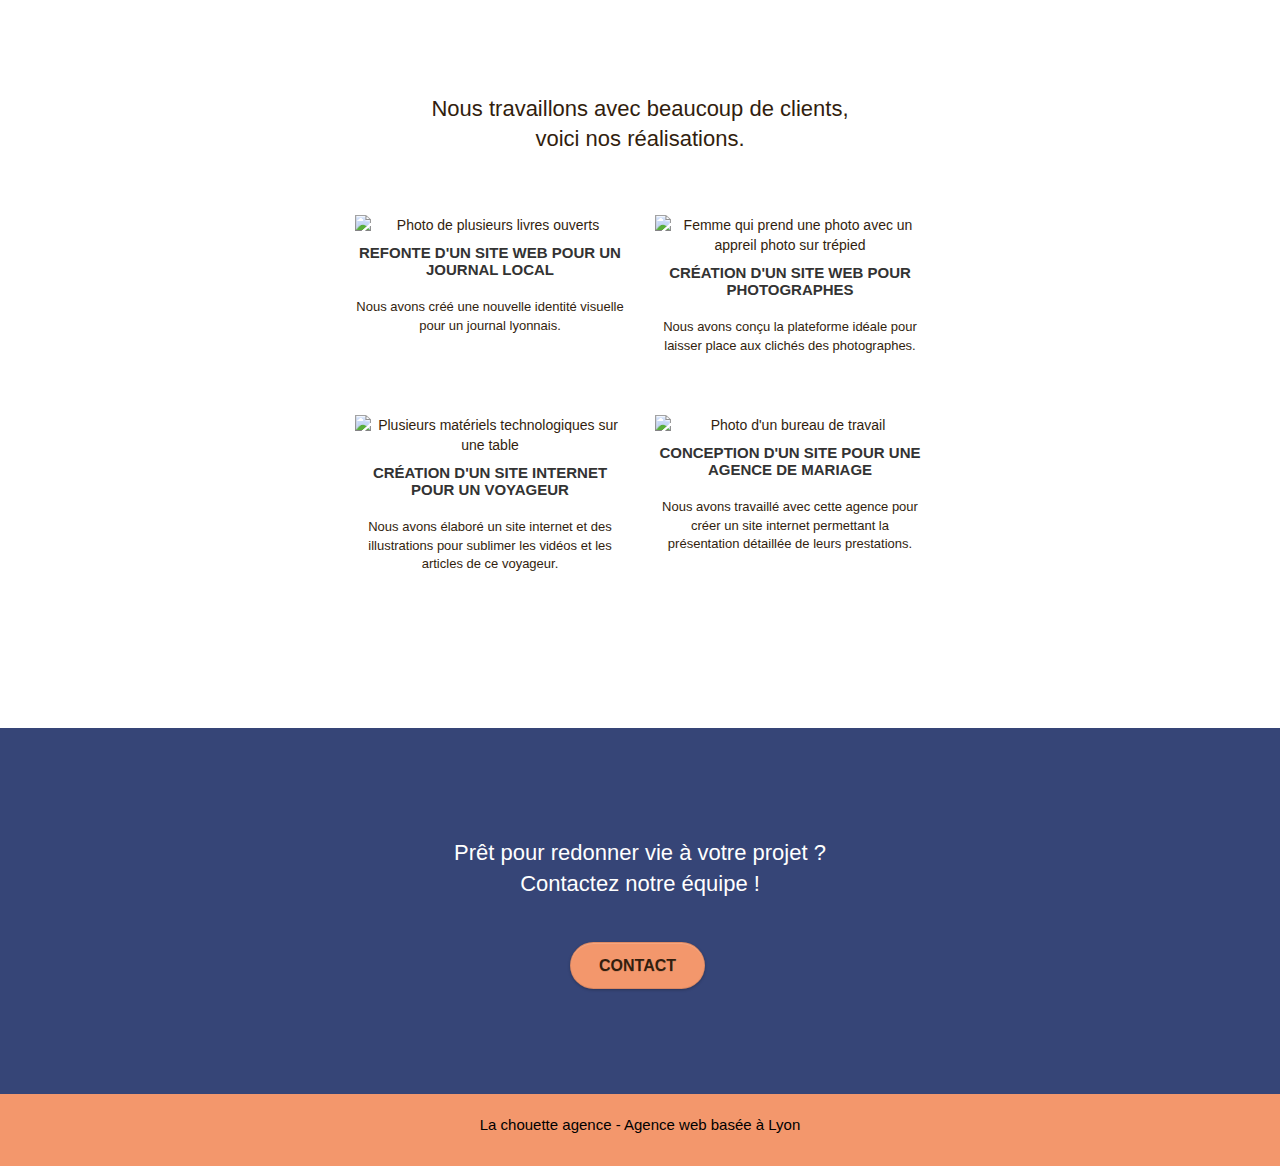
==== commit 460bcfa7: "maj scripts" ====
--- a/index.html
+++ b/index.html
@@ -4,25 +4,24 @@
     <meta charset="utf-8">
     <meta name="description" content="La chouette agence est une agence de web design, située à Lyon qui aide les entreprises à devenir attractives et visibles sur Internet">
     <meta name="viewport" content="width=device-width, initial-scale=1.0, viewport-fit=cover">
+
     <link rel="shortcut icon" type="image/png" href="favicon.jpg">
 	<!-- Latest compiled and minified CSS -->
 	<link rel="stylesheet" href="https://stackpath.bootstrapcdn.com/bootstrap/3.4.1/css/bootstrap.min.css" integrity="sha384-HSMxcRTRxnN+Bdg0JdbxYKrThecOKuH5zCYotlSAcp1+c8xmyTe9GYg1l9a69psu" crossorigin="anonymous">
 	<!-- Optional theme -->
 	<link rel="stylesheet" href="https://stackpath.bootstrapcdn.com/bootstrap/3.4.1/css/bootstrap-theme.min.css" integrity="sha384-6pzBo3FDv/PJ8r2KRkGHifhEocL+1X2rVCTTkUfGk7/0pbek5mMa1upzvWbrUbOZ" crossorigin="anonymous">
+	<link rel="stylesheet" href="https://use.fontawesome.com/releases/v5.15.4/css/all.css" integrity="sha384-DyZ88mC6Up2uqS4h/KRgHuoeGwBcD4Ng9SiP4dIRy0EXTlnuz47vAwmeGwVChigm" crossorigin="anonymous">
 	<link rel="stylesheet" type="text/css" href="style.css">
-	<link rel="stylesheet" href="https://use.fontawesome.com/releases/v5.15.4/css/all.css" integrity="sha384-DyZ88mC6Up2uqS4h/KRgHuoeGwBcD4Ng9SiP4dIRy0EXTlnuz47vAwmeGwVChigm" crossorigin="anonymous">
 	<link rel="stylesheet" type="text/css" href="./css/et-line.css">
 	
     <title>La chouette agence</title>
 <!-- Analytics -->
  
-<!-- Analytics END -->
-    
+<!-- Analytics END --> 
 </head>
 <body>
 <!-- Principal conteneur -->
 <div class="page-container">
-    
 <!-- bloc-0 -->
 <header class="bloc bgc-white l-bloc">
 	<div class="container bloc-sm">
@@ -52,10 +51,8 @@
 	<div class="container bloc-lg">
 		<div class="row tight-width-whitespace">
 			<div class="col-sm-12">
-				<img src="img/logo.webp" class="center-block image-resize-mode" width="100" alt="Logo la chouette agence" />
-				<h1 class="text-center hero-bloc-text degrade ">
-					La chouette agence
-				</h1>
+				<img src="img/logo.webp" class="center-block image-resize-mode" width="100" alt="image logo chouette agence" />
+				<h1 class="text-center hero-bloc-text degrade ">La chouette agence</h1>
 			</div>
 		</div>
 	</div>
@@ -66,7 +63,7 @@
 	<div class="container bloc-md">
 		<div class="row">
 			<div class="col-sm-12 text-center">
-				<h2>La chouette agence est une agence de web design qui aide <br/> les entreprises à devenir attractives et visibles sur Internet</h2>
+				<h2>La chouette agence est une agence de web design qui aide les entreprises à devenir attractives et visibles sur Internet</h2>
 			</div>
 		</div>
 		<div class="row voffset-lg med-width-whitespace">
@@ -74,40 +71,28 @@
 				<div class="text-center">
 					<span class="et-icon-browser sm-shadow icon-dark-slate-blue icons icon-lg"></span>
 				</div>
-				<h3 class="mg-md text-center">
-					Web design
-				</h3>
-				<p class="text-center ">
-					Que vous ayez un site web qui a besoin d'un rafraîchissement ou que vous partiez de zéro, laissez-nous vous réaliser un design dont vous serez fier.
-				</p>
+				<h3 class="mg-md text-center">Web design</h3>
+				<p class="text-center ">Que vous ayez un site web qui a besoin d'un rafraîchissement ou que vous partiez de zéro, laissez-nous vous réaliser un design dont vous serez fier.</p>
 			</div>
 			<div class="col-sm-4">
 				<div class="text-center">
 					<span class="et-icon-presentation sm-shadow icon-dark-slate-blue icons icon-lg"></span>
 				</div>
-				<h3 class="mg-md text-center">
-					Stratégie
-				</h3>
-				<p class="text-center ">
-					Plutôt que de suggérer des designs à la mode, nous travaillerons avec vous pour comprendre vos objectifs commerciaux afin de vous proposer le meilleur design possible.<br>
-				</p>
+				<h3 class="mg-md text-center">Stratégie</h3>
+				<p class="text-center ">Plutôt que de suggérer des designs à la mode, nous travaillerons avec vous pour comprendre vos objectifs commerciaux afin de vous proposer le meilleur design possible.<br></p>
 			</div>
 			<div class="col-sm-4">
 				<div class="text-center">
 					<span class="et-icon-edit sm-shadow icon-dark-slate-blue icons icon-lg"></span>
 				</div>
-				<h3 class="mg-md text-center">
-					Illustrations
-				</h3>
-				<p class="text-center ">
-					Un bon design n'est rien sans de bonnes illustrations. Laissez faire notre équipe de graphistes talentueux pour donner à vos pages une touche finale d'élégance.
-				</p>
+				<h3 class="mg-md text-center">Illustrations</h3>
+				<p class="text-center ">Un bon design n'est rien sans de bonnes illustrations. Laissez faire notre équipe de graphistes talentueux pour donner à vos pages une touche finale d'élégance.</p>
 			</div>
 		</div>
 		<div class="row voffset-lg voffset">
 			<div class="col-xs-12 col-md-8 col-md-offset-2 text-center">
-				<p>"La chouette agence est une excellente agence web ! Les <br/> web designers ont réussi à capturer l'essence de notre <br/> entreprise et à l'intégrer à notre site. Cela nous aidé à <br/> doubler nos ventes en ligne à Lyon."</p>
-				<p class="">Maxime Guibard, PDG de À vos fourchettes</p>
+				<blockquote><p>"La chouette agence est une excellente agence web ! Les web designers ont réussi à capturer l'essence de notre entreprise et à l'intégrer à notre site. Cela nous aidé à doubler nos ventes en ligne à Lyon."<br/><br/></p>
+				<p>-Maxime Guibard, PDG de À vos fourchettes</p></blockquote>
 			</div>
 		</div>
 	</div>
@@ -118,13 +103,8 @@
 	<div class="container bloc-lg">
 		<div class="row tight-width-whitespace black-background">
 			<div class="col-sm-12">
-				<h2 class="mg-md text-center tc-white">
-					Nous souhaitons aider les entreprises de la région Lyonnaise à se développer et à connaître le succès. Nous travaillons pour aider les entreprises locales à attirer de nouveaux clients .<br>
-				</h2>
-				<p class="text-center white">
-					Nous aimons collaborer avec des entrepreneurs créatifs et des entreprises locale, qu’elles aient besoin de créer un site de A à Z ou de donner un coup de jeune à leur site. Que vous ayez besoin d’une identité visuelle complète ou d’une refonte de votre site, n’hésitez pas à nous contacter. Nous travaillerons ensemble pour créer des sites beau et bien structurés, qui seront facilement trouvable sur les moteurs de recherche. <br><br><a href="page2.html"
-					class="btn btn-atomic-tangerine btn-clean btn-rd btn-lg cta-hero">Contactez notre équipe</a><br>
-				</p>
+				<h2 class="mg-md text-center tc-white">Nous souhaitons aider les entreprises de la région Lyonnaise à se développer et à connaître le succès. Nous travaillons pour aider les entreprises locales à attirer de nouveaux clients .<br></h2>
+				<p class="text-center white"> Nous aimons collaborer avec des entrepreneurs créatifs et des entreprises locale, qu’elles aient besoin de créer un site de A à Z ou de donner un coup de jeune à leur site. Que vous ayez besoin d’une identité visuelle complète ou d’une refonte de votre site, n’hésitez pas à nous contacter. Nous travaillerons ensemble pour créer des sites beau et bien structurés, qui seront facilement trouvable sur les moteurs de recherche.<br></p>
 			</div>
 		</div>
 	</div>
@@ -135,47 +115,31 @@
 	<div class="container bloc-lg" id="services">
 		<div class="row">
 			<div class="col-sm-12 text-center">
-				<h2>Nous travaillons avec beaucoup de clients,<br/> voici nos réalisations.</h2>
+				<h2>Nous travaillons avec beaucoup de clients,<br/>voici nos réalisations.</h2>
 			</div>
 		</div>
 		<div class="row tight-width-whitespace portfolio-row">
 			<div class="col-sm-6">
 				<a href="#" data-lightbox="img/1.jpg" data-gallery-id="gallery-1" data-caption="Refonte d'un site web pour un journal local" data-frame="snapshot-lb"><img src="img/1.webp" class="img-responsive portfolio-thumb" alt="Photo de plusieurs livres ouverts"/></a>
-				<h3 class="mg-md text-center">
-					Refonte d'un site web pour un journal local
-				</h3>
-				<p class="text-center">
-					Nous avons créé une nouvelle identité visuelle pour un journal lyonnais.
-				</p>
+				<h3 class="mg-md text-center">Refonte d'un site web pour un journal local</h3>
+				<p class="text-center">Nous avons créé une nouvelle identité visuelle pour un journal lyonnais.</p>
 			</div>
 			<div class="col-sm-6">
 				<a href="#" data-lightbox="img/2.jpg" data-gallery-id="gallery-1" data-caption="Création d'un site web pour photographes" data-frame="snapshot-lb"><img src="img/2.webp" class="img-responsive portfolio-thumb" alt="Femme qui prend une photo avec un appreil photo sur trépied"/></a>
-				<h3 class="mg-md text-center">
-					Création d'un site web pour photographes
-				</h3>
-				<p class="text-center">
-					Nous avons conçu la plateforme idéale pour laisser place aux clichés des photographes.
-				</p>
+				<h3 class="mg-md text-center">Création d'un site web pour photographes</h3>
+				<p class="text-center">Nous avons conçu la plateforme idéale pour laisser place aux clichés des photographes.</p>
 			</div>
 		</div>
 		<div class="row tight-width-whitespace portfolio-row">
 			<div class="col-sm-6">
-				<a href="#" data-lightbox="img/3.jpg" data-gallery-id="gallery-1" data-caption="Création d'un site internet pour un voyageur" data-frame="snapshot-lb"><img src="img/3.webp" class="img-responsive portfolio-thumb" alt="Plusieurs matériels technologiques comme un ordinateur portable, des objectifs photos ou des mousses micros"/></a>
-				<h3 class="mg-md text-center">
-					Création d'un site internet pour un voyageur
-				</h3>
-				<p class="text-center">
-					Nous avons élaboré un site internet et des illustrations pour sublimer les vidéos et les articles de ce voyageur.
-				</p>
+				<a href="#" data-lightbox="img/3.jpg" data-gallery-id="gallery-1" data-caption="Création d'un site internet pour un voyageur" data-frame="snapshot-lb"><img src="img/3.webp" class="img-responsive portfolio-thumb" alt="Plusieurs matériels technologiques sur une table"/></a>
+				<h3 class="mg-md text-center">Création d'un site internet pour un voyageur</h3>
+				<p class="text-center">Nous avons élaboré un site internet et des illustrations pour sublimer les vidéos et les articles de ce voyageur.</p>
 			</div>
 			<div class="col-sm-6">
 				<a href="#" data-lightbox="img/4.jpg" data-gallery-id="gallery-1" data-caption="Conception d'un site pour une agence de mariage" data-frame="snapshot-lb"><img src="img/4.webp" class="img-responsive portfolio-thumb" alt="Photo d'un bureau de travail"/></a>
-				<h3 class="mg-md text-center">
-					Conception d'un site pour une agence de mariage
-				</h3>
-				<p class="text-center">
-					Nous avons travaillé avec cette agence pour créer un site internet permettant la présentation détaillée de leurs prestations.
-				</p>
+				<h3 class="mg-md text-center">Conception d'un site pour une agence de mariage</h3>
+				<p class="text-center">Nous avons travaillé avec cette agence pour créer un site internet permettant la présentation détaillée de leurs prestations.</p>
 			</div>
 		</div>
 	</div>
@@ -185,9 +149,7 @@
 <section class="bloc bgc-dark-slate-blue bg-banniere d-bloc bloc-bg-texture texture-paper">
 	<div class="container bloc-lg">
 		<div class="row">
-			<h2 class="mg-md text-center tc-white">
-				Prêt pour redonner vie à votre projet ?<br>Contactez notre équipe !
-			</h2>
+			<h2 class="mg-md text-center tc-white">Prêt pour redonner vie à votre projet ?<br>Contactez notre équipe !</h2>
 			<div class="col-sm-12 text-center">
 				<a href="page2.html" class="btn btn-atomic-tangerine btn-clean btn-rd btn-lg cta-hero">Contact</a>
 			</div>
@@ -203,20 +165,16 @@
 	<div class="container bloc-sm">
 		<div class="row">
 			<div class="col-sm-12">
-				<p class="text-center black">
-					La chouette agence - Agence web basée à Lyon.<br>
-				</p>
+				<p class="text-center black">La chouette agence - Agence web basée à Lyon<br></p>
 				<div class="row row-no-gutters social">
 					<div class="col-sm-3">
 						<div class="text-center">
-							<a class="social"
-								href="https://twitter.com/chouette_agence?t=_x6iAuk8jRpE8uNBQ2zI-g&s=09" aria-label="profil twitter"><i class="fab fa-twitter iconSocial"></i></a>
-						</div>
-					</div>
-					<div class="col-sm-3">
-						<div class="text-center">
-							<a class="social"
-								href="https://www.facebook.com/La-Chouette-Agence-101700188845251" aria-label="profil facebook"><i class="fab fa-facebook-f iconSocial"></i></a>
+							<a class="social" href="https://twitter.com/chouette_agence?t=_x6iAuk8jRpE8uNBQ2zI-g&s=09" aria-label="profil twitter"><i class="fab fa-twitter iconSocial"></i></a>
+						</div>
+					</div>
+					<div class="col-sm-3">
+						<div class="text-center">
+							<a class="social" href="https://www.facebook.com/La-Chouette-Agence-101700188845251" aria-label="profil facebook"><i class="fab fa-facebook-f iconSocial"></i></a>
 						</div>
 					</div>
 					<div class="col-sm-3">
@@ -237,11 +195,11 @@
 <!-- Footer - bloc-8 END -->
 </div>
 <!-- Principal conteneur END -->
-    
-	<script src="https://code.jquery.com/jquery-2.2.4.min.js" integrity="sha256-BbhdlvQf/xTY9gja0Dq3HiwQF8LaCRTXxZKRutelT44=" crossorigin="anonymous"></script>
-	<script src="https://stackpath.bootstrapcdn.com/bootstrap/3.4.1/js/bootstrap.min.js" integrity="sha384-aJ21OjlMXNL5UyIl/XNwTMqvzeRMZH2w8c5cRVpzpU8Y5bApTppSuUkhZXN0VxHd" crossorigin="anonymous"></script>
-	<script src="./js/blocs.js"></script>
-	<script src="./js/jquery.touchSwipe.js" defer></script>
-	<script src="./js/gmaps.js"></script>
+<script src="https://code.jquery.com/jquery-2.2.4.min.js" integrity="sha256-BbhdlvQf/xTY9gja0Dq3HiwQF8LaCRTXxZKRutelT44=" crossorigin="anonymous"></script>
+<script src="https://cdnjs.cloudflare.com/ajax/libs/jquery.touchswipe/1.6.19/jquery.touchSwipe.min.js" integrity="sha512-YYiD5ZhmJ0GCdJvx6Xe6HzHqHvMpJEPomXwPbsgcpMFPW+mQEeVBU6l9n+2Y+naq+CLbujk91vHyN18q6/RSYw==" crossorigin="anonymous" referrerpolicy="no-referrer " defer></script>
+<script src="https://stackpath.bootstrapcdn.com/bootstrap/3.4.1/js/bootstrap.min.js" integrity="sha384-aJ21OjlMXNL5UyIl/XNwTMqvzeRMZH2w8c5cRVpzpU8Y5bApTppSuUkhZXN0VxHd" crossorigin="anonymous"></script>
+<script src="https://cdnjs.cloudflare.com/ajax/libs/jqBootstrapValidation/1.3.7/jqBootstrapValidation.min.js" integrity="sha512-JHVzEjx3zsh0SY+F9jc0VlW7VBXeDIJNXR0xcYySu1QLhf+Du8Zx9p28zP5MjIW7onsVy0qMsVls0YO6GTg2Aw==" crossorigin="anonymous" referrerpolicy="no-referrer"></script>
+<script src="./js/blocs.js"></script>
+<script src="https://cdnjs.cloudflare.com/ajax/libs/gmaps.js/0.4.25/gmaps.min.js" integrity="sha512-gauu0VKZq9ry8hOZHgNpcB2ogbSDojs+XLDItpOLY0IyA+KigeuT/suwSdPgfU/TGYLAn4Nan4OeaCa/UPr70Q==" crossorigin="anonymous" referrerpolicy="no-referrer"></script>
 </body>
-</html>
+</html>--- a/style.css
+++ b/style.css
@@ -6,18 +6,15 @@
     -webkit-font-smoothing: antialiased;
     -moz-osx-font-smoothing: grayscale;
 }
-
 a,
 button {
     transition: all .3s ease-in-out;
     outline: none!important;
 }
-
 a:hover {
     text-decoration: none;
     cursor: pointer;
 }
-
 #page-loading-blocs-notifaction {
     position: fixed;
     top: 0;
@@ -26,7 +23,6 @@
     z-index: 100000;
     background: #FFFFFF url("img/pageload-spinner.gif") no-repeat center center;
 }
-
 .bloc {
     width: 100%;
     clear: both;
@@ -38,24 +34,19 @@
     background-size: cover;
     position: relative;
 }
-
 .bloc .container {
     padding-left: 0;
     padding-right: 0;
 }
-
 .bloc-lg {
     padding: 100px 50px;
 }
-
 .bloc-md {
     padding: 50px;
 }
-
 .bloc-sm {
     padding: 20px 50px;
 }
-
 .bg-center,
 .bg-l-edge,
 .bg-r-edge,
@@ -71,15 +62,12 @@
     -o-background-size: auto!important;
     background-size: auto!important;
 }
-
 .bg-repeat {
     background: repeat;
 }
-
 .bg-t-edge {
     background: top no-repeat;
 }
-
 .bloc-bg-texture::before {
     content: "";
     background-size: 2px 2px;
@@ -89,24 +77,19 @@
     left: 0;
     right: 0;
 }
-
 .texture-paper::before {
     background: url("img/texture-paper.webp");
     background-size: 280px 280px;
 }
-
 .b-parallax {
     background-attachment: fixed;
 }
-
 .d-bloc {
     color: rgba(255, 255, 255, .7);
 }
-
 .d-bloc button:hover {
     color: rgba(255, 255, 255, .9);
 }
-
 .d-bloc .icon-round,
 .d-bloc .icon-square,
 .d-bloc .icon-rounded,
@@ -114,11 +97,9 @@
 .d-bloc .icon-semi-rounded-b {
     border-color: rgba(255, 255, 255, .9);
 }
-
 .d-bloc .divider-h span {
     border-color: rgba(255, 255, 255, .2);
 }
-
 .d-bloc .a-btn,
 .d-bloc .navbar a,
 .d-bloc .navbar-brand,
@@ -135,7 +116,6 @@
 .d-bloc p a {
     color: rgba(255, 255, 255, .6);
 }
-
 .d-bloc .a-btn:hover,
 .d-bloc .navbar a:hover,
 .d-bloc .navbar-brand:hover,
@@ -152,57 +132,45 @@
 .d-bloc p a:hover {
     color: rgba(255, 255, 255, 1);
 }
-
 .d-bloc .navbar-toggle .icon-bar {
     background: rgba(255, 255, 255, 1);
 }
-
 .d-bloc .btn-wire,
 .d-bloc .btn-wire:hover {
     color: rgba(255, 255, 255, 1);
     border-color: rgba(255, 255, 255, 1);
 }
-
 .d-bloc .panel {
     color: rgba(0, 0, 0, .5);
 }
-
 .d-bloc .panel button:hover {
     color: rgba(0, 0, 0, .7);
 }
-
 .d-bloc .panel icon {
     border-color: rgba(0, 0, 0, .7);
 }
-
 .d-bloc .panel .divider-h span {
     border-color: rgba(0, 0, 0, .1);
 }
-
 .d-bloc .panel .a-btn {
     color: rgba(0, 0, 0, .6);
 }
-
 .d-bloc .panel .a-btn:hover {
     color: rgba(0, 0, 0, 1);
 }
-
 .d-bloc .panel .btn-wire,
 .d-bloc .panel .btn-wire:hover {
     color: rgba(0, 0, 0, .7);
     border-color: rgba(0, 0, 0, .3);
 }
-
 .d-bloc .panel,
 .l-bloc {
     color: rgba(0, 0, 0, .5);
 }
-
 .d-bloc .panel button:hover,
 .l-bloc button:hover {
     color: rgba(0, 0, 0, .7);
 }
-
 .l-bloc .icon-round,
 .l-bloc .icon-square,
 .l-bloc .icon-rounded,
@@ -210,12 +178,10 @@
 .l-bloc .icon-semi-rounded-b {
     border-color: rgba(0, 0, 0, .7);
 }
-
 .d-bloc .panel .divider-h span,
 .l-bloc .divider-h span {
     border-color: rgba(0, 0, 0, .1);
 }
-
 .d-bloc .panel .a-btn,
 .l-bloc .a-btn,
 .l-bloc .navbar a,
@@ -233,7 +199,6 @@
 .l-bloc p a {
     color: rgba(0, 0, 0, .6);
 }
-
 .d-bloc .panel .a-btn:hover,
 .l-bloc .a-btn:hover,
 .l-bloc .navbar a:hover,
@@ -251,11 +216,9 @@
 .l-bloc p a:hover {
     color: rgba(0, 0, 0, 1);
 }
-
 .l-bloc .navbar-toggle .icon-bar {
     color: rgba(0, 0, 0, .6);
 }
-
 .d-bloc .panel .btn-wire,
 .d-bloc .panel .btn-wire:hover,
 .l-bloc .btn-wire,
@@ -263,31 +226,25 @@
     color: rgba(0, 0, 0, .7);
     border-color: rgba(0, 0, 0, .3);
 }
-
 .voffset {
     margin-top: 30px;
 }
-
 .voffset-lg {
     margin-top: 80px;
 }
-
 .row-no-gutters {
     margin-right: 0;
     margin-left: 0;
 }
-
 .row.row-no-gutters > [class^="col-"],
 .row.row-no-gutters > [class*=" col-"] {
     padding-right: 0;
     padding-left: 0;
 }
-
 .navbar {
     margin-bottom: 0;
     z-index: 1;
 }
-
 .navbar-brand {
     height: auto;
     padding: 3px 15px;
@@ -296,68 +253,55 @@
     font-weight: 600;
     line-height: 44px;
 }
-
 .navbar-brand img {
     max-height: 200px;
     margin: 0 5px 0 0;
     display: inline;
 }
-
 .navbar-brand img[src$=svg] {
     min-width: 100px;
 }
-
 .nav-center .navbar-brand img {
     margin: 0;
 }
-
 .navbar .nav {
     padding-top: 2px;
     margin-right: -16px;
     float: right;
     z-index: 1;
 }
-
 .nav > li {
     float: left;
     margin-top: 4px;
     font-size: 16px;
 }
-
 .navbar-nav .open .dropdown-menu > li > a {
     text-align: inherit;
 }
-
 .nav > li a:hover,
 .nav > li a:focus {
     background: transparent;
 }
-
 .navbar-toggle {
     margin: 10px 10px 0 0;
     border: 0px;
 }
-
 .navbar-toggle:hover {
     background: transparent!important;
 }
-
 .navbar-toggle .icon-bar {
     background-color: rgba(0, 0, 0, .5);
     width: 26px;
 }
-
 .nav-invert .navbar .nav {
     float: left;
 }
-
 .nav-invert .navbar-header,
 .nav-invert .navbar-brand {
     float: right;
     position: relative;
     z-index: 2;
 }
-
 @media (min-width: 768px) {
     .site-navigation {
         position: absolute;
@@ -398,22 +342,18 @@
         margin: 10px auto 0;
     }
 }
-
 .nav > li > .dropdown a {
     background: none!important;
     display: block;
     padding: 14px 15px;
 }
-
 nav .caret {
     margin: 0 5px;
 }
-
 .dropdown-menu .dropdown-menu {
     top: -8px;
     left: 100%;
 }
-
 .dropdown-menu .dropmenu-flow-right {
     top: 100%;
     left: 0;
@@ -421,7 +361,6 @@
     border-top-left-radius: 0;
     border-top-right-radius: 0;
 }
-
 .dropdown-menu .dropdown span {
     border: 4px solid black;
     border-top-color: transparent;
@@ -430,82 +369,65 @@
     margin: 6px -5px 0 0!important;
     float: right;
 }
-
 .mg-md {
     margin-top: 10px;
     margin-bottom: 20px;
 }
-
 .mg-lg {
     margin-top: 10px;
     margin-bottom: 40px;
 }
-
 .btn {
     margin: 0 5px 5px 0;
 }
-
 .btn.pull-right {
     margin: 0 0 5px 5px;
 }
-
 .btn-d,
 .btn-d:hover,
 .btn-d:focus {
     color: #FFF;
     background: rgba(0, 0, 0, .3);
 }
-
 button {
     outline: none!important;
 }
-
 .btn-rd {
     border-radius: 40px;
 }
-
 .btn-clean {
     border: 1px solid rgba(0, 0, 0, .08);
     border-bottom-color: rgba(0, 0, 0, .1);
     text-shadow: 0 1px 0 rgba(0, 0, 1, .1);
     box-shadow: 0 1px 3px rgba(0, 0, 1, .25), inset 0 1px 0 0 rgba(255, 255, 255, .15);
 }
-
 .icon-md {
     font-size: 30px!important;
 }
-
 .icon-lg {
     font-size: 60px!important;
 }
-
 .sm-shadow {
     text-shadow: 0 1px 2px rgba(0, 0, 0, .3);
 }
-
 .panel-sq,
 .panel-sq .panel-heading,
 .panel-sq .panel-footer {
     border-radius: 0;
 }
-
 .panel-rd {
     border-radius: 30px;
 }
-
 .panel-rd .panel-heading {
     border-radius: 29px 29px 0 0;
 }
-
 .panel-rd .panel-footer {
     border-radius: 0 0 29px 29px;
 }
-
 .form-control {
     border-color: rgba(0, 0, 0, .1);
     box-shadow: none;
 }
-
 .scrollToTop {
     width: 40px;
     height: 40px;
@@ -516,22 +438,18 @@
     z-index: 500;
     transition: all .3s ease-in-out;
 }
-
 .scrollToTop span {
     margin-top: 6px;
 }
-
 .showScrollTop {
     font-size: 14px;
     opacity: 1;
 }
-
 a[data-lightbox] {
     position: relative;
     display: block;
     text-align: center;
 }
-
 a[data-lightbox]:hover::before {
     content: "+";
     font-family: "HelveticaNeue-Light", "Helvetica Neue Light", "Helvetica Neue", Helvetica, Arial;
@@ -549,29 +467,24 @@
     transform: translateY(-50%);
     -webkit-transform: translateY(-50%);
 }
-
 a[data-lightbox]:hover img {
     opacity: 0.6;
     -webkit-animation-fill-mode: none;
     animation-fill-mode: none;
 }
-
 #lightbox-modal {
     display: flex;
     align-items: center;
 }
-
 #lightbox-modal .modal-dialog {
     width: 90%;
     max-width: 900px;
     margin: 0 auto 0;
 }
-
 #lightbox-modal .modal-dialog img {
     max-height: 90vh;
     margin: 0 auto;
 }
-
 .lightbox-caption {
     padding: 20px;
     color: #FFF;
@@ -581,7 +494,6 @@
     right: 15px;
     bottom: 5px;
 }
-
 .close-lightbox {
     color: #FFF;
     font-size: 30px;
@@ -595,14 +507,12 @@
     padding: 0 9px 5px;
     opacity: 0.3;
 }
-
 .close-lightbox:hover,
 .next-lightbox:hover,
 .prev-lightbox:hover {
     opacity: 1.0;
     color: #FFF;
 }
-
 .next-lightbox,
 .prev-lightbox {
     font-size: 20px;
@@ -614,27 +524,22 @@
     z-index: 1;
     opacity: 0.4;
 }
-
 .next-lightbox {
     padding: 6px 8px 1px 13px;
     right: 25px;
 }
-
 .prev-lightbox {
     padding: 6px 13px 1px 10px;
     left: 25px;
 }
-
 .snapshot-lb .modal-body {
     padding-bottom: 45px;
 }
-
 .snapshot-lb .lightbox-caption {
     padding: 0;
     color: rgba(0, 0, 0, .5);
     background: none;
 }
-
 h1,
 h2,
 h3,
@@ -649,12 +554,9 @@
     font-weight: 400;
     color: #321E0E!important;
 }
-
 .container {
     max-width: 1000px;
 }
-
-
 .statement-bloc-text {
     line-height: 26px;
     font-style: italic;
@@ -664,16 +566,13 @@
     max-width: 520px;
     margin: auto;
 }
-
 p {
-    font-size: 11px;
-}
-
+    font-size: 13px;
+}
 .tight-width-whitespace {
     max-width: 600px;
     margin:auto;
 }
-
 .cta-hero {
     margin-top: 22px;
     color: #FFFFFF!important;
@@ -682,163 +581,146 @@
     font-size: 16px;
     font-weight: 700;
 }
-
 .social {
     max-width: 400px;
     margin: auto;
     display: flex;
     justify-content: space-around;
 }
-
 h2 {
     font-size: 22px;
     line-height: 1.4em;
 }
-
 h3 {
     font-size: 15px;
     text-transform: uppercase;
     font-weight: 700;
     color: #333333!important;
 }
-
 .med-width-whitespace {
     max-width: 800px;
     margin:auto;
     box-shadow: 0px 0px 0px #000000;
 }
-
 h1 {
     color: #333333!important;
 }
-
 h4 {
     color: #333333!important;
 }
-
 .icons {
     margin-bottom: 14px;
     margin-top: 24px;
 }
-
 .white {
     color: #FFFFFF!important;
 }
-
 .portfolio-thumb {
     margin-bottom: 24px;
 }
-
 .portfolio-row {
     margin-bottom: 44px;
     margin-top: 50px;
 }
-
 .avatar {
     box-shadow: 0px 4px 9px rgba(0, 0, 0, 0.3);
 }
-
 .black-background {
     background-color: rgba(165, 147, 99, 0.7);
     padding: 40px 40px 40px 40px;
 }
-
 .bold-link {
     font-weight: 900;
     text-decoration: underline!important;
 }
-
 .bgc-white {
     background-color: #FFFFFF;
 }
-
 .bgc-dark-slate-blue {
     background-color: #364577;
 }
-
 .bgc-atomic-tangerine {
     background-color: #F3976C;
 }
-
 .tc-white {
     color: #FFFFFF!important;
 }
-
 .btn-atomic-tangerine {
     background: #F3976C;
     color: #321E0E!important;
 }
-
 .btn-atomic-tangerine:hover {
     background: #c27956!important;
     color: black!important;
 }
-
 .ltc-white {
     color: #FFFFFF!important;
 }
-
 .ltc-white:hover {
     color: #cccccc!important;
 }
-
 .ltc-atomic-tangerine {
     color: #F3976C!important;
 }
-
 .ltc-atomic-tangerine:hover {
     color: #c27956!important;
 }
-
 .icon-dark-slate-blue {
     color: #364577!important;
     border-color: #364577!important;
 }
-
 .bg-dots-bg {
     background-image: url("img/dots-bg.webp");
 }
-
 .bg-lines-h2-bg {
     background-image: url("img/lines-h2-bg.webp");
 }
-
 .bg-banniere {
     background-image: url("img/la-chouette-agence-banniere.webp");
 }
-
 .bg-presentation {
     background-image: url("img/image-de-presentation.webp");
 }
-
-
-/* Modifs apportées */
+/************************* Modifs apportées ***************************/
 .container img{
     max-width: 100%;
+    margin: auto;
 }
 .black{
     color: #000000 !important;
-    font-size: 16px;
+    font-size: 15px;
 }
 .iconSocial{
     font-size: 30px;
 }
 .hero-bloc-text {
-    font-size: 50px;
+    font-size: 40px;
     font-family: "Open Sans";
 }
 .degrade{
     background-image: linear-gradient(#f51d36 , #ffdf5d);
     -webkit-background-clip: text;
-    -webkit-text-fill-color: transparent;    
+    -webkit-text-fill-color: transparent;
+    font-size: 32px;    
 }
 .contact__maps{
     font-size: 15px;
     text-align: center;
 }
-/* Fin modifs */
+blockquote p{
+    font-size: 18px;
+}
+.texture-paper::before {
+    background: url("img/texture-paper.webp");
+    background-size: 280px 280px;
+    opacity: 0.7;
+}
+.container>h2{
+    max-width: 70%;
+    margin: auto;
+}
 
-
+/***************************** Fin modifs *****************************/
 @media (max-width: 1024px) {
     .bloc {
         padding-left: 20px;
@@ -852,7 +734,6 @@
         padding-right: 0;
     }
 }
-
 @media (max-width: 992px) and (min-width: 768px) {
     .navbar .nav {
         max-width: 80%
@@ -861,19 +742,16 @@
         max-width: 100%
     }
 }
-
-@media only screen and (min-device-width: 768px) and (max-device-width: 1024px) and (orientation: landscape) {
+@media only screen and (min-width: 768px) and (max-width: 1024px) and (orientation: landscape) {
     .b-parallax {
         background-attachment: scroll;
     }
 }
-
-@media only screen and (min-device-width: 1024px) and (max-device-width: 1366px) and (-webkit-min-device-pixel-ratio: 1.5) {
+@media only screen and (min-width: 1024px) and (max-width: 1366px) and (-webkit-min-device-pixel-ratio: 1.5) {
     .b-parallax {
         background-attachment: scroll;
     }
 }
-
 @media (max-width: 991px) {
     .container {
         width: 100%;
@@ -887,8 +765,8 @@
         position: relative;
     }
     .bloc {
-        padding-left: constant(safe-area-inset-left);
-        padding-right: constant(safe-area-inset-right);
+        /* padding-left: constant(safe-area-inset-left);
+        padding-right: constant(safe-area-inset-right); */
     }
     .bloc-group,
     .bloc-group .bloc {
@@ -898,11 +776,10 @@
     .bloc-fill-screen .fill-bloc-top-edge,
     .bloc-fill-screen .fill-bloc-bottom-edge {
         padding: 0 20px;
-        padding-left: constant(safe-area-inset-left);
-        padding-right: constant(safe-area-inset-right);
-    }
-}
-
+        /* padding-left: constant(safe-area-inset-left);
+        padding-right: constant(safe-area-inset-right); */
+    }
+}
 @media (max-width: 767px) {
     .page-container {
         overflow-x: hidden;
@@ -1041,14 +918,12 @@
         height: 320px;
     }
 }
-
 @media (max-width: 400px) {
     .bloc {
         padding-left: 0;
         padding-right: 0;
     }
 }
-
 @media (max-width: 767px) {
     .bloc-mob-center-text {
         text-align: center;
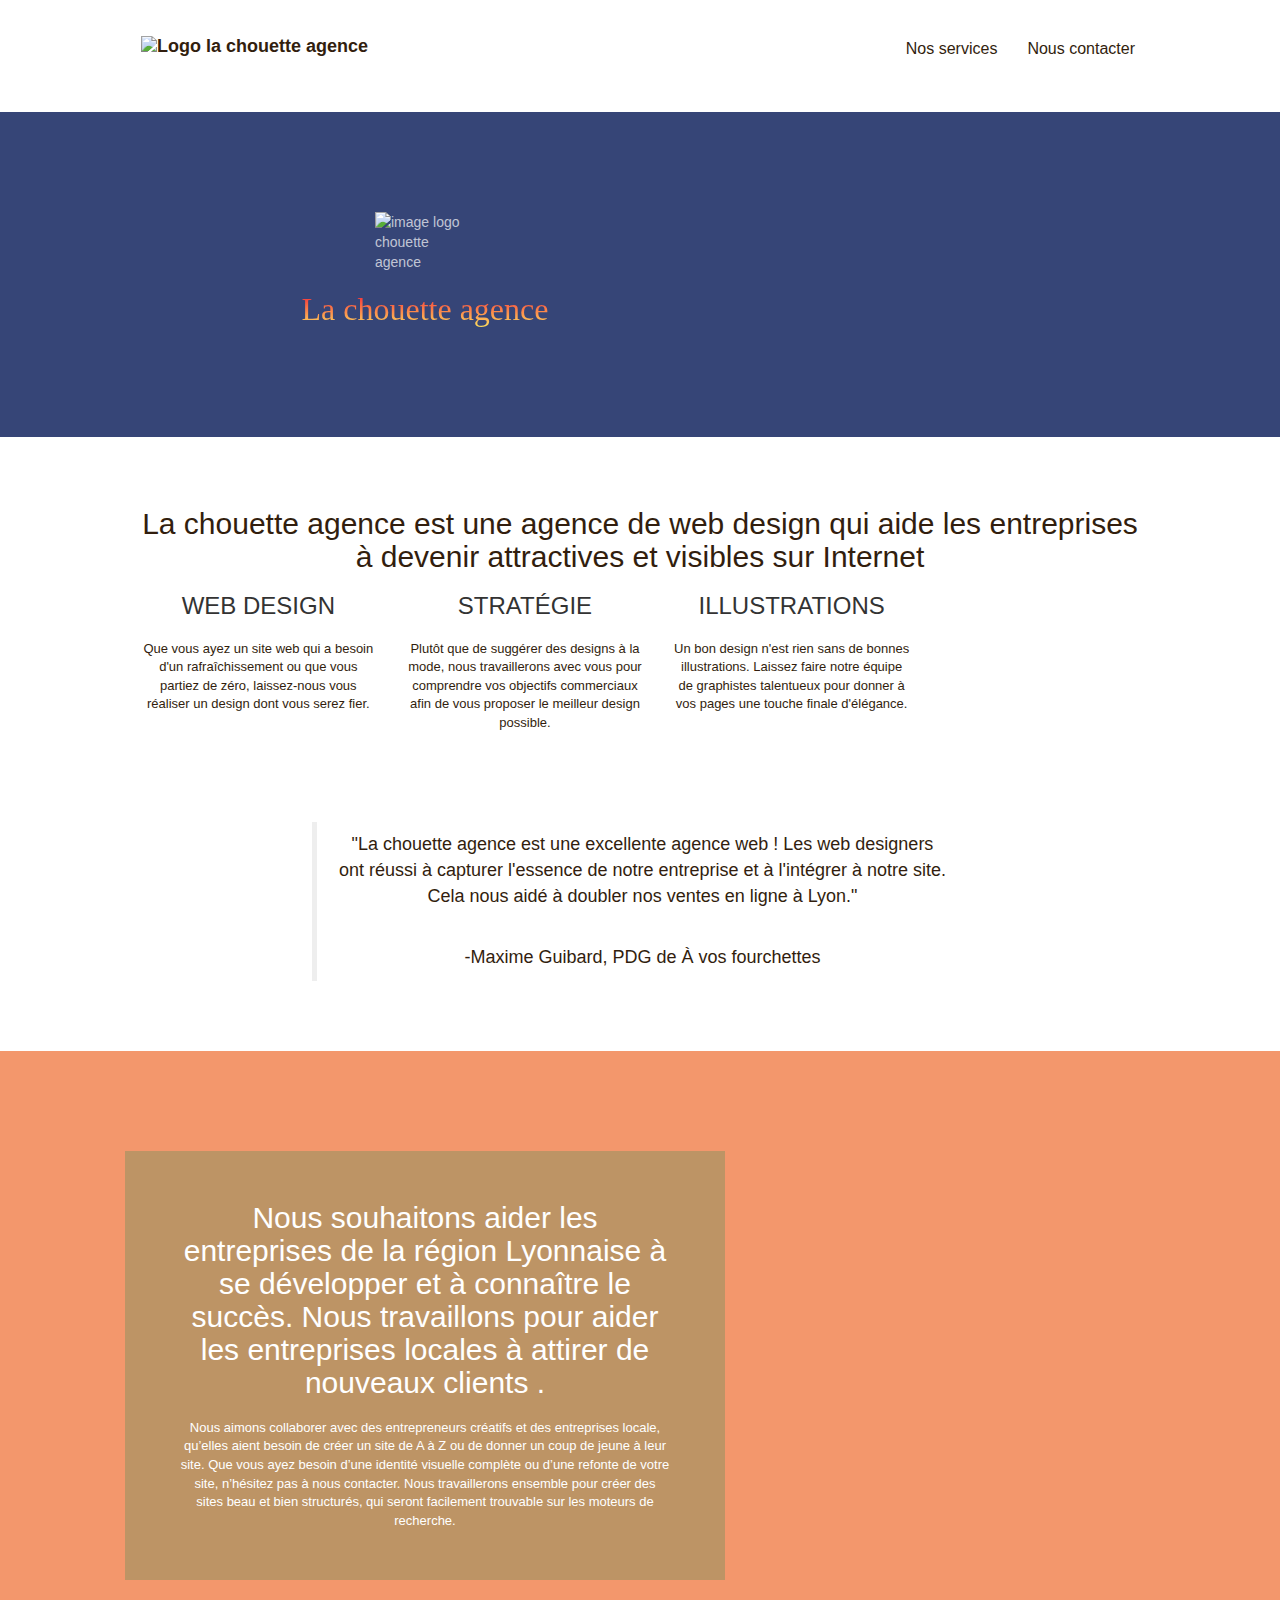
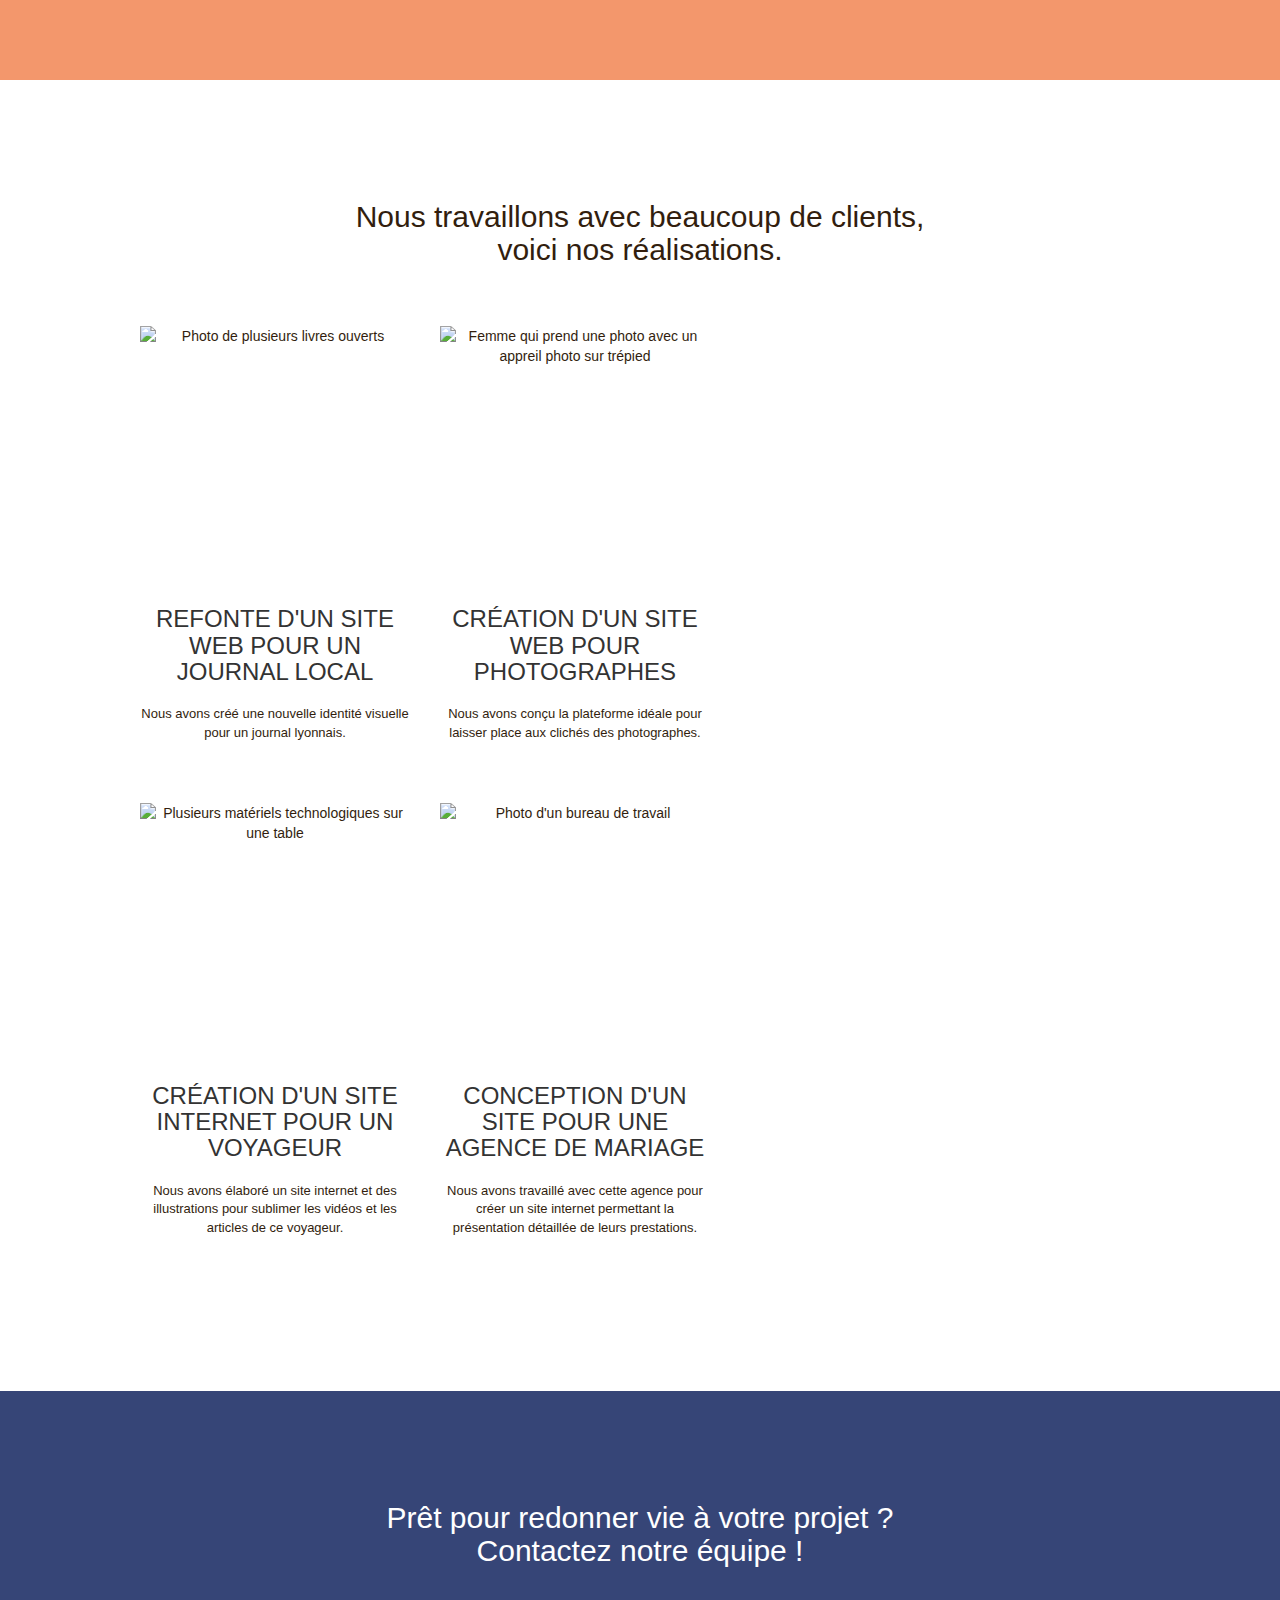
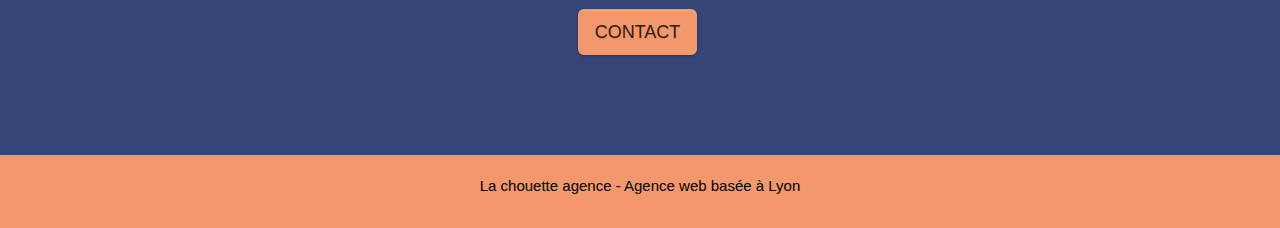
==== commit ebb5e266: "ajout taille img" ====
--- a/index.html
+++ b/index.html
@@ -5,14 +5,15 @@
     <meta name="description" content="La chouette agence est une agence de web design, située à Lyon qui aide les entreprises à devenir attractives et visibles sur Internet">
     <meta name="viewport" content="width=device-width, initial-scale=1.0, viewport-fit=cover">
 
+	<link rel="stylesheet" type="text/css" href="style.css">
+	<link rel="stylesheet" type="text/css" href="./css/et-line.css">
     <link rel="shortcut icon" type="image/png" href="favicon.jpg">
 	<!-- Latest compiled and minified CSS -->
 	<link rel="stylesheet" href="https://stackpath.bootstrapcdn.com/bootstrap/3.4.1/css/bootstrap.min.css" integrity="sha384-HSMxcRTRxnN+Bdg0JdbxYKrThecOKuH5zCYotlSAcp1+c8xmyTe9GYg1l9a69psu" crossorigin="anonymous">
 	<!-- Optional theme -->
 	<link rel="stylesheet" href="https://stackpath.bootstrapcdn.com/bootstrap/3.4.1/css/bootstrap-theme.min.css" integrity="sha384-6pzBo3FDv/PJ8r2KRkGHifhEocL+1X2rVCTTkUfGk7/0pbek5mMa1upzvWbrUbOZ" crossorigin="anonymous">
 	<link rel="stylesheet" href="https://use.fontawesome.com/releases/v5.15.4/css/all.css" integrity="sha384-DyZ88mC6Up2uqS4h/KRgHuoeGwBcD4Ng9SiP4dIRy0EXTlnuz47vAwmeGwVChigm" crossorigin="anonymous">
-	<link rel="stylesheet" type="text/css" href="style.css">
-	<link rel="stylesheet" type="text/css" href="./css/et-line.css">
+	
 	
     <title>La chouette agence</title>
 <!-- Analytics -->
@@ -199,7 +200,7 @@
 <script src="https://cdnjs.cloudflare.com/ajax/libs/jquery.touchswipe/1.6.19/jquery.touchSwipe.min.js" integrity="sha512-YYiD5ZhmJ0GCdJvx6Xe6HzHqHvMpJEPomXwPbsgcpMFPW+mQEeVBU6l9n+2Y+naq+CLbujk91vHyN18q6/RSYw==" crossorigin="anonymous" referrerpolicy="no-referrer " defer></script>
 <script src="https://stackpath.bootstrapcdn.com/bootstrap/3.4.1/js/bootstrap.min.js" integrity="sha384-aJ21OjlMXNL5UyIl/XNwTMqvzeRMZH2w8c5cRVpzpU8Y5bApTppSuUkhZXN0VxHd" crossorigin="anonymous"></script>
 <script src="https://cdnjs.cloudflare.com/ajax/libs/jqBootstrapValidation/1.3.7/jqBootstrapValidation.min.js" integrity="sha512-JHVzEjx3zsh0SY+F9jc0VlW7VBXeDIJNXR0xcYySu1QLhf+Du8Zx9p28zP5MjIW7onsVy0qMsVls0YO6GTg2Aw==" crossorigin="anonymous" referrerpolicy="no-referrer"></script>
-<script src="./js/blocs.js"></script>
+<script src="./js/blocs.js"></script> 
 <script src="https://cdnjs.cloudflare.com/ajax/libs/gmaps.js/0.4.25/gmaps.min.js" integrity="sha512-gauu0VKZq9ry8hOZHgNpcB2ogbSDojs+XLDItpOLY0IyA+KigeuT/suwSdPgfU/TGYLAn4Nan4OeaCa/UPr70Q==" crossorigin="anonymous" referrerpolicy="no-referrer"></script>
 </body>
 </html>--- a/style.css
+++ b/style.css
@@ -719,7 +719,13 @@
     max-width: 70%;
     margin: auto;
 }
-
+.col-sm-6 img{
+    width: 320px;
+    height: 270px;
+}
+.font-face{
+    font-display: swap;
+}
 /***************************** Fin modifs *****************************/
 @media (max-width: 1024px) {
     .bloc {
